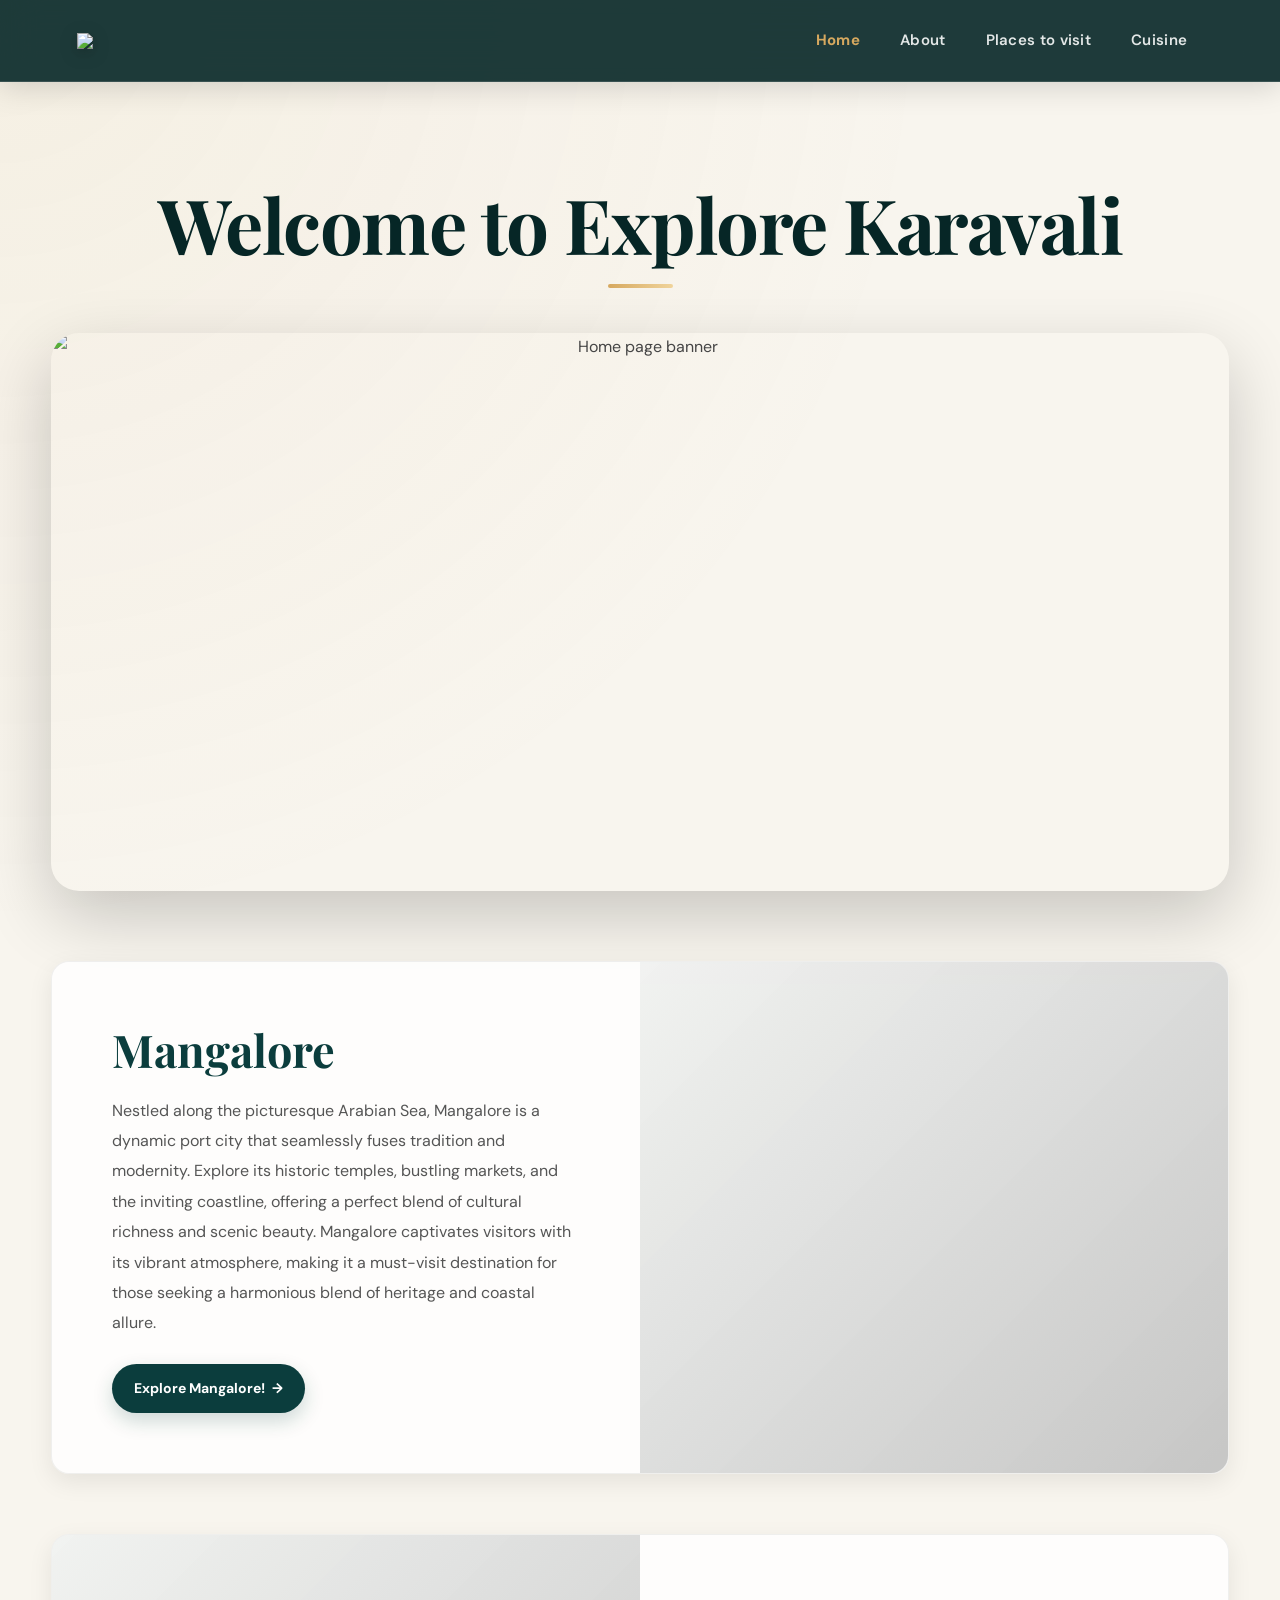
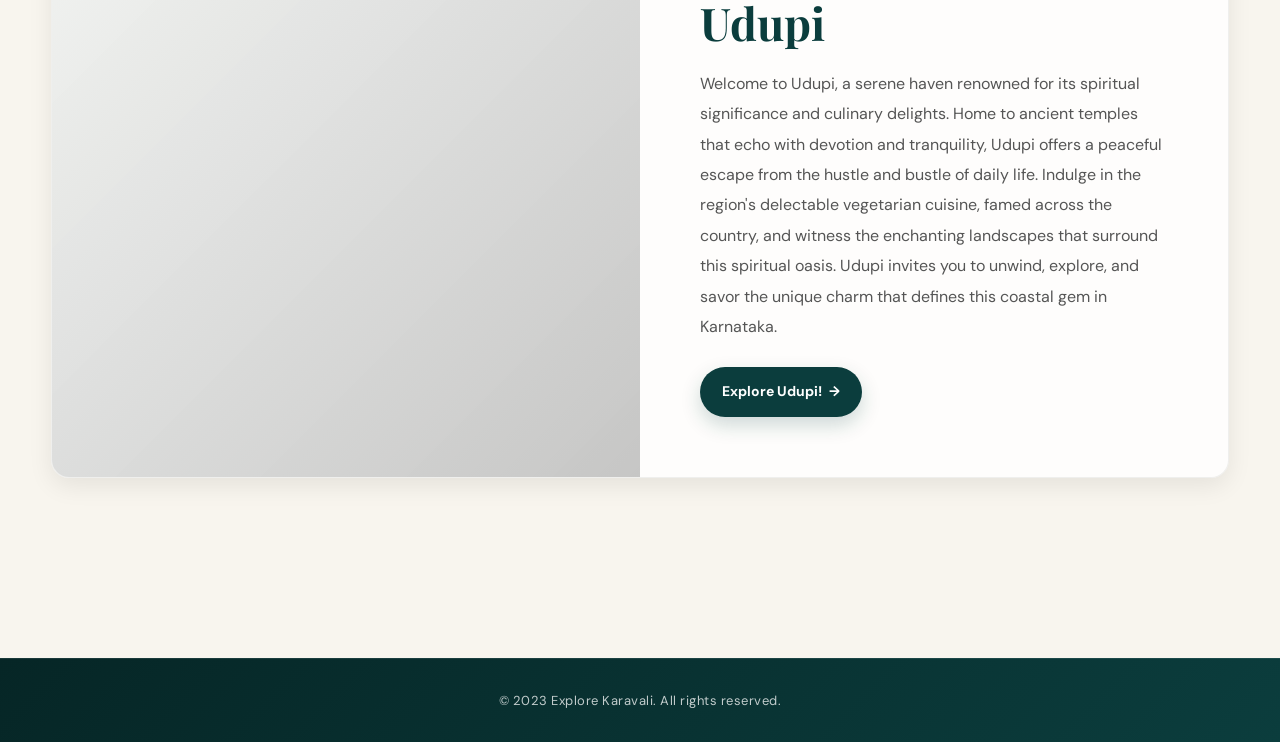
==== index.html @ 7a5e4316 "Include script.js in index.html Added script.js to the HTML file for additional functionality." ====
<!DOCTYPE html>
<html lang="en">
<head>
    <meta charset="UTF-8">
    <meta name="viewport" content="width=device-width, initial-scale=1.0">
    <link rel="stylesheet" href="styles.css">
    <link rel="stylesheet" href="https://fonts.googleapis.com/css?family=Teko">
    
    <link rel="stylesheet" href="https://fonts.googleapis.com/css?family=Lobster">
    <title>Explore Karavali</title>
</head>
<body>
    <header>
        <div class="logo">
            <a href="index.html">
                <img src="assets/logo.png">
            </a>
        </div>
        <nav>
            <ul>
                <li><a href="index.html">Home</a></li>
                <li><a href="about.html">About</a></li>
                <li class="dropdown">
                    <a href="#">Places to visit</a>
                    <div class="dropdown-content">
                        <a href="mangalore.html">Mangalore</a>
                        <a href="udupi.html">Udupi</a>
                        
                    </div>
                    </li>  
                    <li class="dropdown">
                        <a href="#">Cuisine</a>
                        <div class="dropdown-content">
                            <a href="mngfood.html">Mangalore</a>
                            <a href="udpfood.html">Udupi</a>
                            
                        </div>
                    </li>
            </ul>
        </nav>
    </header>

    <section id="home">
        <h1>Welcome to Explore Karavali</h1>
        <img src="assets/home.jpg" alt="Home page banner">
    

 
        <section class="left-image">
            <div class="content">
                <h2>Mangalore</h2>
                <p>Nestled along the picturesque Arabian Sea, Mangalore is a dynamic port city that seamlessly fuses tradition and modernity. Explore its historic temples, bustling markets, and the inviting coastline, offering a perfect blend of cultural richness and scenic beauty. Mangalore captivates visitors with its vibrant atmosphere, making it a must-visit destination for those seeking a harmonious blend of heritage and coastal allure.</p>
                <a href="mangalore.html">Explore Mangalore!</a>
            </div>
            <div class="image" style="background-image: url('assets/mng.jpg');"></div>
        </section>
    
        <section class="right-image">
            <div class="image" style="background-image: url('assets/udupi.jpg');"></div>
            <div class="content">
                <h2>Udupi</h2>
                <p>Welcome to Udupi, a serene haven renowned for its spiritual significance and culinary delights. Home to ancient temples that echo with devotion and tranquility, Udupi offers a peaceful escape from the hustle and bustle of daily life. Indulge in the region's delectable vegetarian cuisine, famed across the country, and witness the enchanting landscapes that surround this spiritual oasis. Udupi invites you to unwind, explore, and savor the unique charm that defines this coastal gem in Karnataka.</p>
                <a href="udupi.html">Explore Udupi!</a>
            </div>
        </section>

    </section>
    
    <footer>
        <p>&copy; 2023 Explore Karavali. All rights reserved.</p>
    </footer>
    <script src="script.js"></script>
</body>
</html>
---- styles.css ----
/* =========================================================
   EXPLORE KARAVALI — PREMIUM TRAVEL WEBSITE
   ========================================================= */

@import url('https://fonts.googleapis.com/css2?family=DM+Sans:wght@400;500;600;700&family=Lobster&family=Playfair+Display:wght@500;600;700&family=Teko:wght@400;500;600&display=swap');

/* =========================
   ROOT VARIABLES
   ========================= */

:root {
    --primary: #0b3d3d;
    --primary-dark: #062626;
    --accent: #d6a85f;
    --accent-light: #f0d49b;
    --cream: #f8f5ee;
    --white: #ffffff;
    --dark: #111111;
    --text: #454545;
    --muted: #777777;

    --shadow-sm: 0 8px 25px rgba(0, 0, 0, 0.08);
    --shadow-md: 0 15px 40px rgba(0, 0, 0, 0.14);
    --shadow-lg: 0 25px 70px rgba(0, 0, 0, 0.20);

    --radius: 18px;
    --transition: 0.4s cubic-bezier(0.2, 0.8, 0.2, 1);
}


/* =========================
   RESET
   ========================= */

* {
    margin: 0;
    padding: 0;
    box-sizing: border-box;
}

html {
    scroll-behavior: smooth;
}

body {
    font-family: 'DM Sans', sans-serif;
    background:
        radial-gradient(circle at top left, rgba(214,168,95,0.08), transparent 35%),
        var(--cream);
    color: var(--text);
    line-height: 1.8;
    overflow-x: hidden;
}


/* =========================
   PAGE LOADING EFFECT
   ========================= */

body::before {
    content: "";
    position: fixed;
    inset: 0;
    background: var(--primary-dark);
    z-index: 9999;
    pointer-events: none;
    animation: pageLoad 1.2s ease forwards;
}

@keyframes pageLoad {
    0% {
        opacity: 1;
    }

    70% {
        opacity: 1;
    }

    100% {
        opacity: 0;
        visibility: hidden;
    }
}


/* =========================
   HEADER
   ========================= */

header {
    position: sticky;
    top: 0;
    z-index: 1000;

    height: 82px;
    padding: 0 6%;

    display: flex;
    align-items: center;
    justify-content: space-between;

    background: rgba(6, 38, 38, 0.90);
    backdrop-filter: blur(18px);
    -webkit-backdrop-filter: blur(18px);

    border-bottom: 1px solid rgba(255,255,255,0.12);

    box-shadow: 0 5px 30px rgba(0,0,0,0.15);

    animation: navDown 0.8s ease;
}

@keyframes navDown {
    from {
        transform: translateY(-100%);
        opacity: 0;
    }

    to {
        transform: translateY(0);
        opacity: 1;
    }
}


/* =========================
   LOGO
   ========================= */

.logo {
    display: flex;
    align-items: center;
}

.logo img {
    display: block;
    width: 90px;
    height: auto;

    margin: 0;

    transition: var(--transition);
    filter: drop-shadow(0 4px 8px rgba(0,0,0,0.25));
}

.logo img:hover {
    transform: scale(1.08) rotate(-2deg);
}


/* =========================
   NAVIGATION
   ========================= */

nav ul {
    list-style: none;
    display: flex;
    align-items: center;
    gap: 8px;
}

nav ul li {
    position: relative;
    margin: 0;
}

nav ul li a {
    position: relative;

    display: inline-block;

    padding: 10px 16px;

    color: rgba(255,255,255,0.88);
    text-decoration: none;

    font-family: 'DM Sans', sans-serif;
    font-size: 15px;
    font-weight: 600;
    letter-spacing: 0.3px;

    transition: var(--transition);
}

nav ul li a::after {
    content: "";

    position: absolute;
    left: 16px;
    right: 16px;
    bottom: 4px;

    height: 2px;

    background: var(--accent);

    transform: scaleX(0);
    transform-origin: center;

    transition: var(--transition);
}

nav ul li a:hover {
    color: var(--white);
}

nav ul li a:hover::after {
    transform: scaleX(1);
}


/* =========================
   DROPDOWN
   ========================= */

.dropdown-content {
    position: absolute;
    top: calc(100% + 12px);
    left: 0;

    min-width: 190px;

    padding: 10px;

    background: rgba(6, 38, 38, 0.97);
    backdrop-filter: blur(20px);

    border: 1px solid rgba(255,255,255,0.12);
    border-radius: 14px;

    box-shadow: var(--shadow-lg);

    opacity: 0;
    visibility: hidden;

    transform: translateY(12px) scale(0.96);

    transition: var(--transition);
}

.dropdown-content a {
    display: block;
    width: 100%;

    padding: 10px 14px;

    border-radius: 9px;

    font-size: 14px;
}

.dropdown-content a::after {
    display: none;
}

.dropdown-content a:hover {
    background: rgba(214,168,95,0.15);
    color: var(--accent-light);
    transform: translateX(4px);
}

.dropdown:hover .dropdown-content {
    opacity: 1;
    visibility: visible;
    transform: translateY(0) scale(1);
}


/* =========================
   MAIN SECTION
   ========================= */

#home {
    width: min(1400px, 92%);
    margin: auto;

    padding: 70px 0 120px;

    text-align: center;
}


/* =========================
   MAIN HEADINGS
   ========================= */

h1 {
    position: relative;

    margin: 30px auto 45px;

    font-family: 'Playfair Display', serif;
    font-size: clamp(42px, 6vw, 76px);
    font-weight: 700;

    line-height: 1.1;

    color: var(--primary-dark);

    letter-spacing: -1.5px;
}

h1::after {
    content: "";

    display: block;

    width: 65px;
    height: 4px;

    margin: 18px auto 0;

    border-radius: 10px;

    background: linear-gradient(
        90deg,
        var(--accent),
        var(--accent-light)
    );
}


/* =========================
   HERO IMAGE
   ========================= */

#home > img {
    width: 100%;
    max-width: 1250px;
    height: min(62vh, 600px);

    object-fit: cover;

    border-radius: 28px;

    margin: 0 auto 70px;

    display: block;

    box-shadow: var(--shadow-lg);

    transition: transform 1s ease, box-shadow 0.6s ease;

    animation: heroReveal 1.2s ease both;
}

#home > img:hover {
    transform: scale(1.015);
    box-shadow: 0 30px 80px rgba(0,0,0,0.25);
}

@keyframes heroReveal {
    from {
        opacity: 0;
        transform: scale(0.96);
    }

    to {
        opacity: 1;
        transform: scale(1);
    }
}


/* =========================
   SECTION HEADINGS
   ========================= */

#home > h1:not(:first-child) {
    margin-top: 100px;
    font-size: clamp(38px, 5vw, 60px);
}


/* =========================
   DESTINATION / FOOD SECTIONS
   ========================= */

.left-image,
.right-image {
    width: 100%;

    min-height: 430px;

    margin: 60px 0;

    padding: 0;

    display: flex;
    align-items: stretch;

    background: rgba(255,255,255,0.82);

    border: 1px solid rgba(0,0,0,0.06);

    border-radius: var(--radius);

    overflow: hidden;

    box-shadow: var(--shadow-sm);

    transition: var(--transition);
}

.left-image:hover,
.right-image:hover {
    transform: translateY(-8px);
    box-shadow: var(--shadow-md);
}


/* =========================
   IMAGE
   ========================= */

.image {
    position: relative;

    width: 50%;
    min-height: 430px;

    background-size: cover;
    background-position: center;

    overflow: hidden;

    transition: var(--transition);
}

.image::after {
    content: "";

    position: absolute;
    inset: 0;

    background:
        linear-gradient(
            135deg,
            rgba(6,38,38,0.05),
            rgba(0,0,0,0.22)
        );

    transition: var(--transition);
}

.left-image:hover .image,
.right-image:hover .image {
    transform: scale(1.02);
}

.left-image:hover .image::after,
.right-image:hover .image::after {
    background:
        linear-gradient(
            135deg,
            rgba(6,38,38,0.12),
            rgba(0,0,0,0.05)
        );
}


/* =========================
   CONTENT
   ========================= */

.content {
    width: 50%;
    max-width: none;

    padding: 60px;

    display: flex;
    flex-direction: column;
    justify-content: center;

    text-align: left;
}

.content h2 {
    margin-bottom: 20px;

    color: var(--primary);

    font-family: 'Playfair Display', serif;

    font-size: clamp(30px, 4vw, 45px);

    line-height: 1.2;
}

.content p {
    margin-bottom: 25px;

    color: #555;

    font-family: 'DM Sans', sans-serif;

    font-size: 16px;
    line-height: 1.9;
}


/* =========================
   CONTENT LINKS
   ========================= */

.content a {
    align-self: flex-start;

    display: inline-flex;
    align-items: center;

    padding: 12px 22px;

    color: var(--white);

    background: var(--primary);

    border-radius: 50px;

    text-decoration: none;

    font-family: 'DM Sans', sans-serif;
    font-size: 14px;
    font-weight: 700;

    transition: var(--transition);

    box-shadow: 0 8px 20px rgba(11,61,61,0.20);
}

.content a::after {
    content: " →";

    margin-left: 7px;

    transition: var(--transition);
}

.content a:hover {
    background: var(--accent);
    color: var(--dark);

    transform: translateY(-3px);

    box-shadow: 0 12px 25px rgba(214,168,95,0.3);
}

.content a:hover::after {
    transform: translateX(4px);
}


/* =========================
   ABOUT PAGE TEXT
   ========================= */

#home > p,
#home > h2 {
    max-width: 950px;
    margin-left: auto;
    margin-right: auto;
}

#home > h2 {
    margin-top: 55px;
    margin-bottom: 15px;

    font-family: 'Playfair Display', serif;

    color: var(--primary);

    font-size: clamp(28px, 4vw, 42px);
}

#home > p {
    margin-bottom: 30px;

    font-family: 'DM Sans', sans-serif;

    color: #555;

    font-size: 17px;
    line-height: 2;
}


/* =========================
   ABOUT LOGO
   ========================= */

#home img[style*="height: 200px"] {
    width: 180px !important;
    height: 180px !important;

    object-fit: contain !important;

    margin: 30px auto;

    border-radius: 50%;

    padding: 18px;

    background: white;

    box-shadow: var(--shadow-md);

    transition: var(--transition);
}

#home img[style*="height: 200px"]:hover {
    transform: rotate(3deg) scale(1.05);
}


/* =========================
   BOOK NOW BUTTON
   ========================= */

button {
    position: relative;

    margin-top: 50px;

    width: 210px;
    height: 58px;

    border: none;
    border-radius: 50px;

    background:
        linear-gradient(
            135deg,
            var(--accent),
            #c48f3d
        );

    color: #111;

    font-family: 'DM Sans', sans-serif;

    font-size: 15px;
    font-weight: 800;

    letter-spacing: 0.5px;

    cursor: pointer;

    overflow: hidden;

    box-shadow: 0 12px 30px rgba(214,168,95,0.3);

    transition: var(--transition);
}

button::before {
    content: "";

    position: absolute;

    top: 0;
    left: -120%;

    width: 100%;
    height: 100%;

    background: linear-gradient(
        90deg,
        transparent,
        rgba(255,255,255,0.45),
        transparent
    );

    transition: 0.7s;
}

button:hover {
    transform: translateY(-5px) scale(1.03);

    box-shadow: 0 18px 40px rgba(214,168,95,0.4);
}

button:hover::before {
    left: 120%;
}

button:active {
    transform: translateY(-1px) scale(0.98);
}


/* =========================
   FOOTER
   ========================= */

footer {
    position: relative;

    width: 100%;

    padding: 30px 20px;

    background:
        linear-gradient(
            135deg,
            var(--primary-dark),
            #0b3d3d
        );

    color: rgba(255,255,255,0.75);

    text-align: center;

    border-top: 1px solid rgba(255,255,255,0.08);
}

footer p {
    margin: 0;

    font-family: 'DM Sans', sans-serif;

    font-size: 13px;

    letter-spacing: 0.5px;
}


/* =========================
   SCROLL REVEAL
   ========================= */

.reveal {
    opacity: 0;

    transform: translateY(60px);

    transition:
        opacity 0.9s ease,
        transform 0.9s cubic-bezier(0.2,0.8,0.2,1);
}

.reveal.active {
    opacity: 1;

    transform: translateY(0);
}


/* =========================
   STAGGER ANIMATION
   ========================= */

.left-image:nth-of-type(2) {
    transition-delay: 0.05s;
}

.right-image:nth-of-type(3) {
    transition-delay: 0.1s;
}


/* =========================
   SELECTION
   ========================= */

::selection {
    background: var(--accent);
    color: var(--dark);
}


/* =========================
   SCROLLBAR
   ========================= */

::-webkit-scrollbar {
    width: 9px;
}

::-webkit-scrollbar-track {
    background: #e9e5dc;
}

::-webkit-scrollbar-thumb {
    background: var(--primary);
    border-radius: 10px;
}

::-webkit-scrollbar-thumb:hover {
    background: var(--accent);
}


/* =========================
   RESPONSIVE TABLET
   ========================= */

@media (max-width: 900px) {

    header {
        padding: 0 4%;
    }

    nav ul {
        gap: 0;
    }

    nav ul li a {
        padding: 9px 10px;
        font-size: 13px;
    }

    .left-image,
    .right-image {
        min-height: auto;
    }

    .image {
        min-height: 350px;
    }

    .content {
        padding: 40px;
    }

    .content p {
        font-size: 15px;
    }
}


/* =========================
   MOBILE
   ========================= */

@media (max-width: 700px) {

    header {
        height: auto;
        min-height: 75px;

        padding: 12px 20px;

        flex-direction: column;

        gap: 10px;
    }

    .logo img {
        width: 75px;
    }

    nav {
        width: 100%;
        overflow-x: auto;
    }

    nav ul {
        width: max-content;

        justify-content: center;

        margin: auto;
    }

    nav ul li a {
        padding: 7px 9px;
        font-size: 12px;
    }

    .dropdown-content {
        left: 50%;
        transform: translateX(-50%) translateY(10px) scale(0.96);
    }

    .dropdown:hover .dropdown-content {
        transform: translateX(-50%) translateY(0) scale(1);
    }

    #home {
        width: 94%;

        padding-top: 40px;
        padding-bottom: 70px;
    }

    h1 {
        margin-bottom: 30px;

        font-size: 42px;
    }

    #home > img {
        height: 330px;

        margin-bottom: 45px;

        border-radius: 18px;
    }

    .left-image,
    .right-image {
        display: flex;

        flex-direction: column;

        margin: 40px 0;

        border-radius: 16px;
    }

    .right-image .image,
    .left-image .image {
        order: 0;

        width: 100%;

        min-height: 280px;

        margin: 0;
    }

    .right-image .content,
    .left-image .content {
        order: 1;

        width: 100%;

        padding: 30px 24px;
    }

    .content h2 {
        font-size: 31px;
    }

    .content p {
        font-size: 15px;
        line-height: 1.8;
    }

    #home > h2 {
        font-size: 30px;
    }

    #home > p {
        font-size: 15px;
        line-height: 1.8;
    }

    button {
        width: 190px;
        height: 54px;
    }

    footer {
        padding: 24px 15px;
    }
}


/* =========================
   REDUCED MOTION
   ========================= */

@media (prefers-reduced-motion: reduce) {

    *,
    *::before,
    *::after {
        animation-duration: 0.01ms !important;
        animation-iteration-count: 1 !important;
        transition-duration: 0.01ms !important;
        scroll-behavior: auto !important;
    }
}
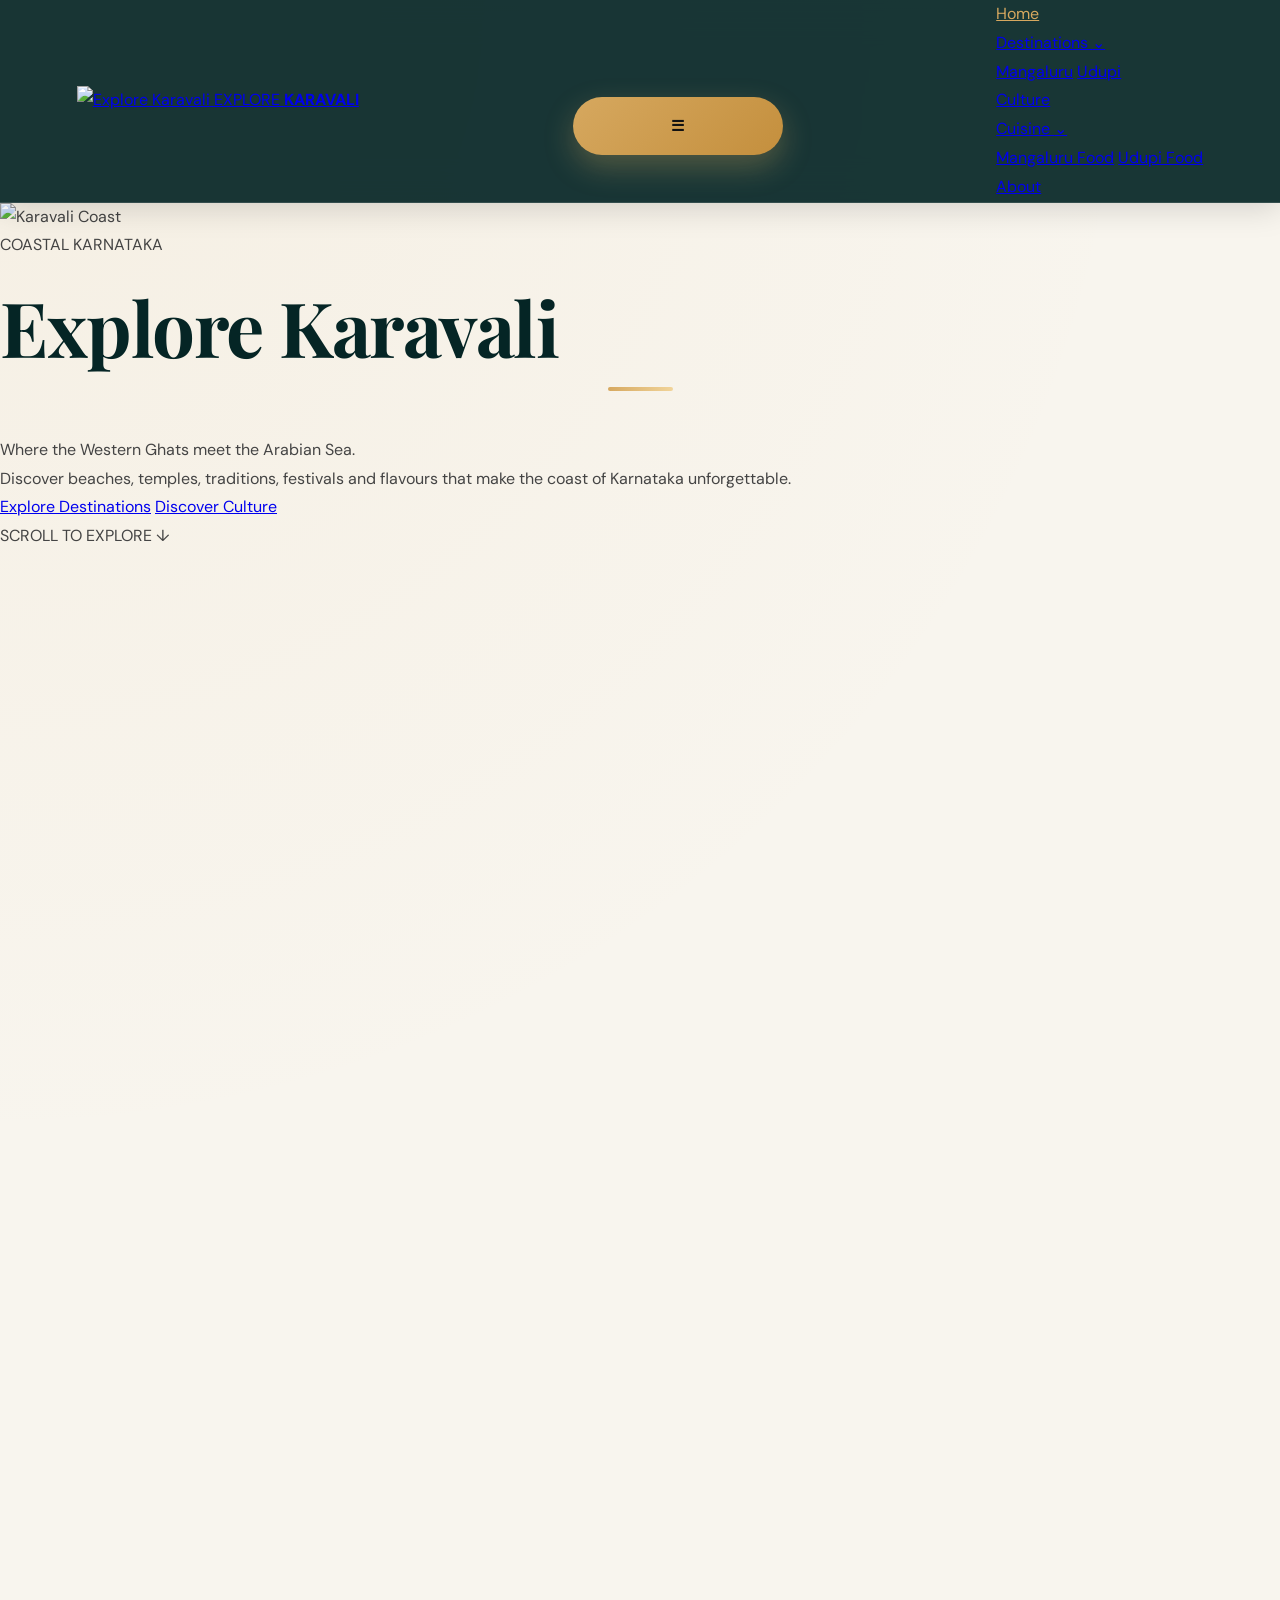
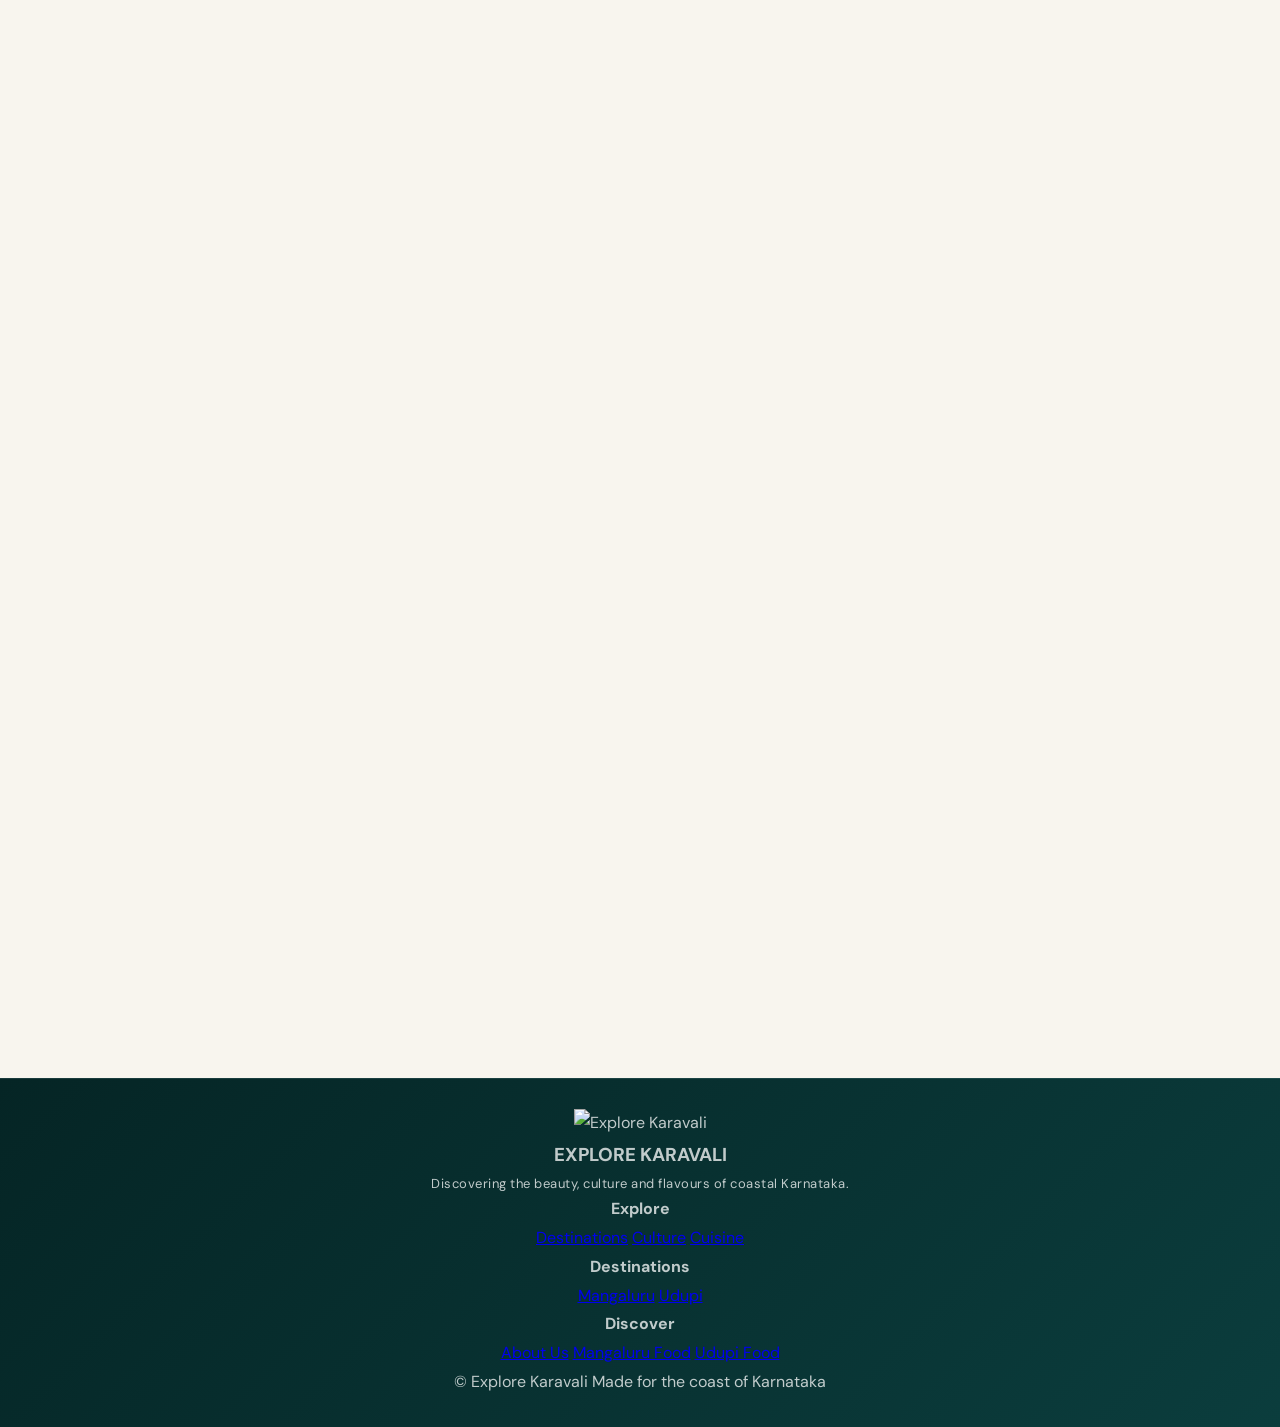
==== commit a980a08c: "Update index.html" ====
--- a/index.html
+++ b/index.html
@@ -3,72 +3,328 @@
 <head>
     <meta charset="UTF-8">
     <meta name="viewport" content="width=device-width, initial-scale=1.0">
+    <meta name="description" content="Explore Karavali - Discover the beaches, culture, traditions, temples and cuisine of coastal Karnataka.">
+    <title>Explore Karavali | Coastal Karnataka</title>
     <link rel="stylesheet" href="styles.css">
-    <link rel="stylesheet" href="https://fonts.googleapis.com/css?family=Teko">
-    
-    <link rel="stylesheet" href="https://fonts.googleapis.com/css?family=Lobster">
-    <title>Explore Karavali</title>
 </head>
 <body>
-    <header>
-        <div class="logo">
-            <a href="index.html">
-                <img src="assets/logo.png">
-            </a>
-        </div>
-        <nav>
-            <ul>
-                <li><a href="index.html">Home</a></li>
-                <li><a href="about.html">About</a></li>
-                <li class="dropdown">
-                    <a href="#">Places to visit</a>
-                    <div class="dropdown-content">
-                        <a href="mangalore.html">Mangalore</a>
-                        <a href="udupi.html">Udupi</a>
-                        
-                    </div>
-                    </li>  
-                    <li class="dropdown">
-                        <a href="#">Cuisine</a>
-                        <div class="dropdown-content">
-                            <a href="mngfood.html">Mangalore</a>
-                            <a href="udpfood.html">Udupi</a>
-                            
-                        </div>
-                    </li>
-            </ul>
-        </nav>
-    </header>
-
-    <section id="home">
-        <h1>Welcome to Explore Karavali</h1>
-        <img src="assets/home.jpg" alt="Home page banner">
-    
-
- 
-        <section class="left-image">
-            <div class="content">
-                <h2>Mangalore</h2>
-                <p>Nestled along the picturesque Arabian Sea, Mangalore is a dynamic port city that seamlessly fuses tradition and modernity. Explore its historic temples, bustling markets, and the inviting coastline, offering a perfect blend of cultural richness and scenic beauty. Mangalore captivates visitors with its vibrant atmosphere, making it a must-visit destination for those seeking a harmonious blend of heritage and coastal allure.</p>
-                <a href="mangalore.html">Explore Mangalore!</a>
-            </div>
-            <div class="image" style="background-image: url('assets/mng.jpg');"></div>
-        </section>
-    
-        <section class="right-image">
-            <div class="image" style="background-image: url('assets/udupi.jpg');"></div>
-            <div class="content">
-                <h2>Udupi</h2>
-                <p>Welcome to Udupi, a serene haven renowned for its spiritual significance and culinary delights. Home to ancient temples that echo with devotion and tranquility, Udupi offers a peaceful escape from the hustle and bustle of daily life. Indulge in the region's delectable vegetarian cuisine, famed across the country, and witness the enchanting landscapes that surround this spiritual oasis. Udupi invites you to unwind, explore, and savor the unique charm that defines this coastal gem in Karnataka.</p>
-                <a href="udupi.html">Explore Udupi!</a>
-            </div>
-        </section>
-
-    </section>
-    
-    <footer>
-        <p>&copy; 2023 Explore Karavali. All rights reserved.</p>
-    </footer>
-    <script src="script.js"></script>
+
+<header class="navbar">
+    <a href="index.html" class="brand">
+        <img src="assets/logo.png" alt="Explore Karavali">
+        <span>EXPLORE <b>KARAVALI</b></span>
+    </a>
+
+    <button class="menu-toggle" aria-label="Open menu">☰</button>
+
+    <nav class="nav-menu">
+        <a href="index.html" class="active">Home</a>
+
+        <div class="nav-dropdown">
+            <a href="destinations.html">Destinations <span>⌄</span></a>
+            <div class="nav-dropdown-menu">
+                <a href="mangalore.html">Mangaluru</a>
+                <a href="udupi.html">Udupi</a>
+            </div>
+        </div>
+
+        <a href="culture.html">Culture</a>
+
+        <div class="nav-dropdown">
+            <a href="cuisine.html">Cuisine <span>⌄</span></a>
+            <div class="nav-dropdown-menu">
+                <a href="mngfood.html">Mangaluru Food</a>
+                <a href="udpfood.html">Udupi Food</a>
+            </div>
+        </div>
+
+        <a href="about.html">About</a>
+    </nav>
+</header>
+
+<div class="scroll-progress"></div>
+
+<main>
+
+<section class="hero">
+    <img src="assets/home.jpg" alt="Karavali Coast">
+
+    <div class="hero-overlay"></div>
+
+    <div class="hero-content">
+        <p class="eyebrow">COASTAL KARNATAKA</p>
+        <h1>Explore <span>Karavali</span></h1>
+        <p class="hero-subtitle">
+            Where the Western Ghats meet the Arabian Sea.
+        </p>
+        <p class="hero-description">
+            Discover beaches, temples, traditions, festivals and flavours
+            that make the coast of Karnataka unforgettable.
+        </p>
+
+        <div class="hero-buttons">
+            <a href="destinations.html" class="btn btn-primary">Explore Destinations</a>
+            <a href="culture.html" class="btn btn-outline">Discover Culture</a>
+        </div>
+    </div>
+
+    <div class="hero-scroll">
+        <span>SCROLL TO EXPLORE</span>
+        <i>↓</i>
+    </div>
+</section>
+
+<section class="intro section reveal">
+    <div class="section-label">THE KARAVALI EXPERIENCE</div>
+
+    <h2>More Than A Destination</h2>
+
+    <p class="section-intro">
+        Karavali is Karnataka's western coastal belt, shaped by the Arabian Sea,
+        coconut groves, rivers, temples, paddy fields and centuries of cultural
+        traditions. Mangaluru and Udupi form two of its most fascinating centres.
+    </p>
+
+    <div class="feature-grid">
+
+        <div class="feature-card">
+            <div class="feature-icon">🌊</div>
+            <h3>The Coast</h3>
+            <p>
+                Golden beaches, islands, fishing communities and sunsets along
+                the Arabian Sea.
+            </p>
+        </div>
+
+        <div class="feature-card">
+            <div class="feature-icon">🛕</div>
+            <h3>Faith</h3>
+            <p>
+                Ancient temples, sacred traditions and spiritual centres that
+                continue to shape coastal life.
+            </p>
+        </div>
+
+        <div class="feature-card">
+            <div class="feature-icon">🎭</div>
+            <h3>Culture</h3>
+            <p>
+                Yakshagana, Kambala, Bhoota Kola, Huli Vesha and other living
+                traditions of the coast.
+            </p>
+        </div>
+
+        <div class="feature-card">
+            <div class="feature-icon">🍛</div>
+            <h3>Flavours</h3>
+            <p>
+                Rice, coconut, spices, seafood and vegetarian traditions come
+                together in Karavali cuisine.
+            </p>
+        </div>
+
+    </div>
+</section>
+
+<section class="destination-preview section reveal">
+
+    <div class="section-label">DISCOVER THE COAST</div>
+
+    <h2>Mangaluru & Udupi</h2>
+
+    <div class="destination-grid">
+
+        <a href="mangalore.html" class="destination-card">
+            <img src="assets/mng.jpg" alt="Mangaluru">
+            <div class="destination-overlay">
+                <span>01</span>
+                <h3>Mangaluru</h3>
+                <p>Heritage · Beaches · Food · Tulu Culture</p>
+                <strong>Discover →</strong>
+            </div>
+        </a>
+
+        <a href="udupi.html" class="destination-card">
+            <img src="assets/udupi.jpg" alt="Udupi">
+            <div class="destination-overlay">
+                <span>02</span>
+                <h3>Udupi</h3>
+                <p>Temples · Islands · Cuisine · Traditions</p>
+                <strong>Discover →</strong>
+            </div>
+        </a>
+
+    </div>
+</section>
+
+<section class="split-feature reveal">
+
+    <div class="split-image">
+        <img src="assets/kambala.jpg" alt="Karavali Culture" onerror="this.style.display='none'">
+    </div>
+
+    <div class="split-content">
+        <div class="section-label">LIVING TRADITIONS</div>
+        <h2>Stories That Are Still Alive</h2>
+
+        <p>
+            The coast is not only about beautiful places. Its identity lives
+            through performances, rituals, festivals and community traditions
+            passed from generation to generation.
+        </p>
+
+        <div class="mini-list">
+            <span>Yakshagana</span>
+            <span>Kambala</span>
+            <span>Bhoota Kola</span>
+            <span>Huli Vesha</span>
+            <span>Naga Aradhane</span>
+            <span>Paryaya</span>
+        </div>
+
+        <a href="culture.html" class="text-link">Explore Coastal Culture →</a>
+    </div>
+
+</section>
+
+<section class="food-showcase section reveal">
+
+    <div class="section-label">TASTE KARAVALI</div>
+
+    <h2>Every Dish Tells A Story</h2>
+
+    <p class="section-intro">
+        From delicate neer dosa to spicy kori gassi and traditional Udupi meals,
+        coastal cuisine reflects the land, people and traditions of Karavali.
+    </p>
+
+    <div class="food-grid">
+
+        <a href="mngfood.html" class="food-card">
+            <img src="assets/koriroti.jpg" alt="Kori Rotti">
+            <div>
+                <span>MANGALURU</span>
+                <h3>Kori Rotti</h3>
+                <p>Chicken curry with crisp rice wafers.</p>
+            </div>
+        </a>
+
+        <a href="mngfood.html" class="food-card">
+            <img src="assets/sukka.jpg" alt="Neer Dosa and Chicken Sukka">
+            <div>
+                <span>MANGALURU</span>
+                <h3>Neer Dosa & Sukka</h3>
+                <p>A classic coastal combination.</p>
+            </div>
+        </a>
+
+        <a href="udpfood.html" class="food-card">
+            <img src="assets/dosa.jpg" alt="Udupi Masala Dosa">
+            <div>
+                <span>UDUPI</span>
+                <h3>Masala Dosa</h3>
+                <p>A beloved South Indian classic.</p>
+            </div>
+        </a>
+
+        <a href="mngfood.html" class="food-card">
+            <img src="assets/buns.jpg" alt="Mangalore Buns">
+            <div>
+                <span>MANGALURU</span>
+                <h3>Mangalore Buns</h3>
+                <p>Soft, sweet and lightly spiced.</p>
+            </div>
+        </a>
+
+    </div>
+
+    <a href="cuisine.html" class="btn btn-dark">Explore Karavali Cuisine</a>
+
+</section>
+
+<section class="culture-strip reveal">
+
+    <div>
+        <span>01</span>
+        <h3>Yakshagana</h3>
+        <p>Dance, theatre, music and mythology.</p>
+    </div>
+
+    <div>
+        <span>02</span>
+        <h3>Kambala</h3>
+        <p>The thunder of the paddy fields.</p>
+    </div>
+
+    <div>
+        <span>03</span>
+        <h3>Bhoota Kola</h3>
+        <p>Ritual, memory and community.</p>
+    </div>
+
+    <div>
+        <span>04</span>
+        <h3>Huli Vesha</h3>
+        <p>The vibrant tiger dance of the coast.</p>
+    </div>
+
+</section>
+
+<section class="cta reveal">
+    <div class="cta-overlay"></div>
+
+    <div class="cta-content">
+        <p class="eyebrow">YOUR KARAVALI JOURNEY</p>
+        <h2>The Coast Is Waiting.</h2>
+        <p>
+            Beaches. Temples. Food. Culture. Memories.
+        </p>
+        <a href="destinations.html" class="btn btn-primary">Start Exploring</a>
+    </div>
+</section>
+
+</main>
+
+<footer>
+    <div class="footer-main">
+
+        <div class="footer-brand">
+            <img src="assets/logo.png" alt="Explore Karavali">
+            <h3>EXPLORE KARAVALI</h3>
+            <p>
+                Discovering the beauty, culture and flavours of coastal Karnataka.
+            </p>
+        </div>
+
+        <div>
+            <h4>Explore</h4>
+            <a href="destinations.html">Destinations</a>
+            <a href="culture.html">Culture</a>
+            <a href="cuisine.html">Cuisine</a>
+        </div>
+
+        <div>
+            <h4>Destinations</h4>
+            <a href="mangalore.html">Mangaluru</a>
+            <a href="udupi.html">Udupi</a>
+        </div>
+
+        <div>
+            <h4>Discover</h4>
+            <a href="about.html">About Us</a>
+            <a href="mngfood.html">Mangaluru Food</a>
+            <a href="udpfood.html">Udupi Food</a>
+        </div>
+
+    </div>
+
+    <div class="footer-bottom">
+        <span>© <span class="year"></span> Explore Karavali</span>
+        <span>Made for the coast of Karnataka</span>
+    </div>
+</footer>
+
+<script src="script.js"></script>
+
 </body>
 </html>
--- a/styles.css
+++ b/styles.css
@@ -1,36 +1,21 @@
-/* =========================================================
-   EXPLORE KARAVALI — PREMIUM TRAVEL WEBSITE
-   ========================================================= */
-
-@import url('https://fonts.googleapis.com/css2?family=DM+Sans:wght@400;500;600;700&family=Lobster&family=Playfair+Display:wght@500;600;700&family=Teko:wght@400;500;600&display=swap');
-
-/* =========================
-   ROOT VARIABLES
-   ========================= */
+@import url('https://fonts.googleapis.com/css2?family=DM+Sans:wght@400;500;600;700&family=Lobster&family=Playfair+Display:wght@500;600;700&display=swap');
 
 :root {
     --primary: #0b3d3d;
-    --primary-dark: #062626;
+    --primary-dark: #052525;
+    --primary-light: #145c5c;
     --accent: #d6a85f;
-    --accent-light: #f0d49b;
+    --accent-light: #f1d49a;
     --cream: #f8f5ee;
     --white: #ffffff;
-    --dark: #111111;
-    --text: #454545;
-    --muted: #777777;
-
-    --shadow-sm: 0 8px 25px rgba(0, 0, 0, 0.08);
-    --shadow-md: 0 15px 40px rgba(0, 0, 0, 0.14);
-    --shadow-lg: 0 25px 70px rgba(0, 0, 0, 0.20);
-
-    --radius: 18px;
-    --transition: 0.4s cubic-bezier(0.2, 0.8, 0.2, 1);
-}
-
-
-/* =========================
-   RESET
-   ========================= */
+    --text: #444;
+    --dark: #111;
+    --shadow-sm: 0 8px 25px rgba(0,0,0,0.08);
+    --shadow-md: 0 15px 40px rgba(0,0,0,0.13);
+    --shadow-lg: 0 25px 70px rgba(0,0,0,0.20);
+    --radius: 20px;
+    --transition: 0.4s cubic-bezier(0.2,0.8,0.2,1);
+}
 
 * {
     margin: 0;
@@ -52,11 +37,6 @@
     overflow-x: hidden;
 }
 
-
-/* =========================
-   PAGE LOADING EFFECT
-   ========================= */
-
 body::before {
     content: "";
     position: fixed;
@@ -64,10 +44,10 @@
     background: var(--primary-dark);
     z-index: 9999;
     pointer-events: none;
-    animation: pageLoad 1.2s ease forwards;
-}
-
-@keyframes pageLoad {
+    animation: pageLoader 1.1s ease forwards;
+}
+
+@keyframes pageLoader {
     0% {
         opacity: 1;
     }
@@ -81,32 +61,21 @@
         visibility: hidden;
     }
 }
-
-
-/* =========================
-   HEADER
-   ========================= */
 
 header {
     position: sticky;
     top: 0;
     z-index: 1000;
-
-    height: 82px;
+    min-height: 82px;
     padding: 0 6%;
-
     display: flex;
     align-items: center;
     justify-content: space-between;
-
-    background: rgba(6, 38, 38, 0.90);
+    background: rgba(5,37,37,0.92);
     backdrop-filter: blur(18px);
     -webkit-backdrop-filter: blur(18px);
-
     border-bottom: 1px solid rgba(255,255,255,0.12);
-
     box-shadow: 0 5px 30px rgba(0,0,0,0.15);
-
     animation: navDown 0.8s ease;
 }
 
@@ -122,11 +91,6 @@
     }
 }
 
-
-/* =========================
-   LOGO
-   ========================= */
-
 .logo {
     display: flex;
     align-items: center;
@@ -134,29 +98,22 @@
 
 .logo img {
     display: block;
-    width: 90px;
+    width: 88px;
     height: auto;
-
     margin: 0;
-
-    transition: var(--transition);
-    filter: drop-shadow(0 4px 8px rgba(0,0,0,0.25));
+    transition: var(--transition);
+    filter: drop-shadow(0 4px 8px rgba(0,0,0,0.3));
 }
 
 .logo img:hover {
     transform: scale(1.08) rotate(-2deg);
 }
-
-
-/* =========================
-   NAVIGATION
-   ========================= */
 
 nav ul {
     list-style: none;
     display: flex;
     align-items: center;
-    gap: 8px;
+    gap: 5px;
 }
 
 nav ul li {
@@ -166,37 +123,27 @@
 
 nav ul li a {
     position: relative;
-
     display: inline-block;
-
-    padding: 10px 16px;
-
+    padding: 10px 15px;
     color: rgba(255,255,255,0.88);
     text-decoration: none;
-
     font-family: 'DM Sans', sans-serif;
-    font-size: 15px;
+    font-size: 14px;
     font-weight: 600;
     letter-spacing: 0.3px;
-
     transition: var(--transition);
 }
 
 nav ul li a::after {
     content: "";
-
     position: absolute;
-    left: 16px;
-    right: 16px;
-    bottom: 4px;
-
+    left: 15px;
+    right: 15px;
+    bottom: 3px;
     height: 2px;
-
+    border-radius: 10px;
     background: var(--accent);
-
     transform: scaleX(0);
-    transform-origin: center;
-
     transition: var(--transition);
 }
 
@@ -208,44 +155,43 @@
     transform: scaleX(1);
 }
 
-
-/* =========================
-   DROPDOWN
-   ========================= */
+.dropdown {
+    position: relative;
+}
+
+.dropdown > a span {
+    display: inline-block;
+    margin-left: 5px;
+    color: var(--accent);
+    transition: 0.3s ease;
+}
+
+.dropdown:hover > a span {
+    transform: rotate(180deg);
+}
 
 .dropdown-content {
     position: absolute;
     top: calc(100% + 12px);
     left: 0;
-
     min-width: 190px;
-
     padding: 10px;
-
-    background: rgba(6, 38, 38, 0.97);
+    background: rgba(5,37,37,0.97);
     backdrop-filter: blur(20px);
-
     border: 1px solid rgba(255,255,255,0.12);
     border-radius: 14px;
-
     box-shadow: var(--shadow-lg);
-
     opacity: 0;
     visibility: hidden;
-
     transform: translateY(12px) scale(0.96);
-
     transition: var(--transition);
 }
 
 .dropdown-content a {
     display: block;
     width: 100%;
-
     padding: 10px 14px;
-
     border-radius: 9px;
-
     font-size: 14px;
 }
 
@@ -265,82 +211,44 @@
     transform: translateY(0) scale(1);
 }
 
-
-/* =========================
-   MAIN SECTION
-   ========================= */
-
 #home {
-    width: min(1400px, 92%);
+    width: min(1400px,92%);
     margin: auto;
-
-    padding: 70px 0 120px;
-
+    padding: 65px 0 120px;
     text-align: center;
 }
-
-
-/* =========================
-   MAIN HEADINGS
-   ========================= */
 
 h1 {
     position: relative;
-
-    margin: 30px auto 45px;
-
-    font-family: 'Playfair Display', serif;
-    font-size: clamp(42px, 6vw, 76px);
+    margin: 25px auto 45px;
+    color: var(--primary-dark);
+    font-family: 'Playfair Display',serif;
+    font-size: clamp(42px,6vw,76px);
     font-weight: 700;
-
     line-height: 1.1;
-
-    color: var(--primary-dark);
-
     letter-spacing: -1.5px;
 }
 
 h1::after {
     content: "";
-
     display: block;
-
     width: 65px;
     height: 4px;
-
     margin: 18px auto 0;
-
     border-radius: 10px;
-
-    background: linear-gradient(
-        90deg,
-        var(--accent),
-        var(--accent-light)
-    );
-}
-
-
-/* =========================
-   HERO IMAGE
-   ========================= */
+    background: linear-gradient(90deg,var(--accent),var(--accent-light));
+}
 
 #home > img {
+    display: block;
     width: 100%;
     max-width: 1250px;
-    height: min(62vh, 600px);
-
+    height: min(62vh,600px);
     object-fit: cover;
-
+    margin: 0 auto 70px;
     border-radius: 28px;
-
-    margin: 0 auto 70px;
-
-    display: block;
-
     box-shadow: var(--shadow-lg);
-
-    transition: transform 1s ease, box-shadow 0.6s ease;
-
+    transition: transform 1s ease,box-shadow 0.6s ease;
     animation: heroReveal 1.2s ease both;
 }
 
@@ -352,53 +260,33 @@
 @keyframes heroReveal {
     from {
         opacity: 0;
-        transform: scale(0.96);
+        transform: scale(0.96) translateY(20px);
     }
 
     to {
         opacity: 1;
-        transform: scale(1);
-    }
-}
-
-
-/* =========================
-   SECTION HEADINGS
-   ========================= */
+        transform: scale(1) translateY(0);
+    }
+}
 
 #home > h1:not(:first-child) {
     margin-top: 100px;
-    font-size: clamp(38px, 5vw, 60px);
-}
-
-
-/* =========================
-   DESTINATION / FOOD SECTIONS
-   ========================= */
+    font-size: clamp(38px,5vw,60px);
+}
 
 .left-image,
 .right-image {
     width: 100%;
-
     min-height: 430px;
-
     margin: 60px 0;
-
     padding: 0;
-
     display: flex;
     align-items: stretch;
-
-    background: rgba(255,255,255,0.82);
-
+    background: rgba(255,255,255,0.84);
     border: 1px solid rgba(0,0,0,0.06);
-
     border-radius: var(--radius);
-
     overflow: hidden;
-
     box-shadow: var(--shadow-sm);
-
     transition: var(--transition);
 }
 
@@ -408,152 +296,110 @@
     box-shadow: var(--shadow-md);
 }
 
-
-/* =========================
-   IMAGE
-   ========================= */
-
 .image {
     position: relative;
-
     width: 50%;
     min-height: 430px;
-
     background-size: cover;
     background-position: center;
-
     overflow: hidden;
-
-    transition: var(--transition);
+    transition: 0.8s ease;
+}
+
+.image::before {
+    content: "";
+    position: absolute;
+    inset: 0;
+    background: linear-gradient(135deg,rgba(6,38,38,0.04),rgba(0,0,0,0.25));
+    z-index: 1;
+    transition: 0.6s ease;
 }
 
 .image::after {
     content: "";
-
     position: absolute;
-    inset: 0;
-
-    background:
-        linear-gradient(
-            135deg,
-            rgba(6,38,38,0.05),
-            rgba(0,0,0,0.22)
-        );
-
-    transition: var(--transition);
+    width: 150px;
+    height: 150px;
+    right: -80px;
+    bottom: -80px;
+    border-radius: 50%;
+    background: rgba(214,168,95,0.18);
+    transition: 0.8s ease;
 }
 
 .left-image:hover .image,
 .right-image:hover .image {
-    transform: scale(1.02);
+    transform: scale(1.035);
+}
+
+.left-image:hover .image::before,
+.right-image:hover .image::before {
+    background: linear-gradient(135deg,rgba(6,38,38,0),rgba(0,0,0,0.08));
 }
 
 .left-image:hover .image::after,
 .right-image:hover .image::after {
-    background:
-        linear-gradient(
-            135deg,
-            rgba(6,38,38,0.12),
-            rgba(0,0,0,0.05)
-        );
-}
-
-
-/* =========================
-   CONTENT
-   ========================= */
+    transform: scale(2);
+}
 
 .content {
     width: 50%;
-    max-width: none;
-
     padding: 60px;
-
     display: flex;
     flex-direction: column;
     justify-content: center;
-
     text-align: left;
 }
 
 .content h2 {
     margin-bottom: 20px;
-
     color: var(--primary);
-
-    font-family: 'Playfair Display', serif;
-
-    font-size: clamp(30px, 4vw, 45px);
-
+    font-family: 'Playfair Display',serif;
+    font-size: clamp(30px,4vw,45px);
     line-height: 1.2;
 }
 
 .content p {
     margin-bottom: 25px;
-
     color: #555;
-
-    font-family: 'DM Sans', sans-serif;
-
+    font-family: 'DM Sans',sans-serif;
     font-size: 16px;
     line-height: 1.9;
 }
 
-
-/* =========================
-   CONTENT LINKS
-   ========================= */
-
 .content a {
     align-self: flex-start;
-
     display: inline-flex;
     align-items: center;
-
-    padding: 12px 22px;
-
+    padding: 11px 21px;
+    margin-top: 8px;
     color: var(--white);
-
     background: var(--primary);
-
     border-radius: 50px;
-
     text-decoration: none;
-
-    font-family: 'DM Sans', sans-serif;
-    font-size: 14px;
+    font-family: 'DM Sans',sans-serif;
+    font-size: 13px;
     font-weight: 700;
-
-    transition: var(--transition);
-
+    transition: var(--transition);
     box-shadow: 0 8px 20px rgba(11,61,61,0.20);
 }
 
 .content a::after {
-    content: " →";
-
-    margin-left: 7px;
-
+    content: "→";
+    margin-left: 8px;
     transition: var(--transition);
 }
 
 .content a:hover {
+    color: #111;
     background: var(--accent);
-    color: var(--dark);
-
     transform: translateY(-3px);
-
     box-shadow: 0 12px 25px rgba(214,168,95,0.3);
 }
 
 .content a:hover::after {
     transform: translateX(4px);
 }
-
-
-/* =========================
-   ABOUT PAGE TEXT
-   ========================= */
 
 #home > p,
 #home > h2 {
@@ -565,46 +411,29 @@
 #home > h2 {
     margin-top: 55px;
     margin-bottom: 15px;
-
-    font-family: 'Playfair Display', serif;
-
     color: var(--primary);
-
-    font-size: clamp(28px, 4vw, 42px);
+    font-family: 'Playfair Display',serif;
+    font-size: clamp(28px,4vw,42px);
 }
 
 #home > p {
     margin-bottom: 30px;
-
-    font-family: 'DM Sans', sans-serif;
-
     color: #555;
-
+    font-family: 'DM Sans',sans-serif;
     font-size: 17px;
     line-height: 2;
 }
-
-
-/* =========================
-   ABOUT LOGO
-   ========================= */
 
 #home img[style*="height: 200px"] {
     width: 180px !important;
     height: 180px !important;
-
     object-fit: contain !important;
-
+    display: block;
     margin: 30px auto;
-
+    padding: 18px;
     border-radius: 50%;
-
-    padding: 18px;
-
-    background: white;
-
+    background: var(--white);
     box-shadow: var(--shadow-md);
-
     transition: var(--transition);
 }
 
@@ -612,71 +441,39 @@
     transform: rotate(3deg) scale(1.05);
 }
 
-
-/* =========================
-   BOOK NOW BUTTON
-   ========================= */
-
+#home > a > button,
 button {
     position: relative;
-
-    margin-top: 50px;
-
     width: 210px;
     height: 58px;
-
+    margin-top: 50px;
     border: none;
     border-radius: 50px;
-
-    background:
-        linear-gradient(
-            135deg,
-            var(--accent),
-            #c48f3d
-        );
-
+    background: linear-gradient(135deg,var(--accent),#c48f3d);
     color: #111;
-
-    font-family: 'DM Sans', sans-serif;
-
+    font-family: 'DM Sans',sans-serif;
     font-size: 15px;
     font-weight: 800;
-
     letter-spacing: 0.5px;
-
     cursor: pointer;
-
     overflow: hidden;
-
-    box-shadow: 0 12px 30px rgba(214,168,95,0.3);
-
+    box-shadow: 0 12px 30px rgba(214,168,95,0.30);
     transition: var(--transition);
 }
 
 button::before {
     content: "";
-
     position: absolute;
-
     top: 0;
     left: -120%;
-
     width: 100%;
     height: 100%;
-
-    background: linear-gradient(
-        90deg,
-        transparent,
-        rgba(255,255,255,0.45),
-        transparent
-    );
-
+    background: linear-gradient(90deg,transparent,rgba(255,255,255,0.45),transparent);
     transition: 0.7s;
 }
 
 button:hover {
     transform: translateY(-5px) scale(1.03);
-
     box-shadow: 0 18px 40px rgba(214,168,95,0.4);
 }
 
@@ -688,90 +485,38 @@
     transform: translateY(-1px) scale(0.98);
 }
 
-
-/* =========================
-   FOOTER
-   ========================= */
+.reveal {
+    opacity: 0;
+    transform: translateY(60px);
+    transition: opacity 0.9s ease,transform 0.9s cubic-bezier(0.2,0.8,0.2,1);
+}
+
+.reveal.active {
+    opacity: 1;
+    transform: translateY(0);
+}
 
 footer {
     position: relative;
-
     width: 100%;
-
     padding: 30px 20px;
-
-    background:
-        linear-gradient(
-            135deg,
-            var(--primary-dark),
-            #0b3d3d
-        );
-
+    background: linear-gradient(135deg,var(--primary-dark),var(--primary));
     color: rgba(255,255,255,0.75);
-
     text-align: center;
-
     border-top: 1px solid rgba(255,255,255,0.08);
 }
 
 footer p {
     margin: 0;
-
-    font-family: 'DM Sans', sans-serif;
-
+    font-family: 'DM Sans',sans-serif;
     font-size: 13px;
-
     letter-spacing: 0.5px;
 }
-
-
-/* =========================
-   SCROLL REVEAL
-   ========================= */
-
-.reveal {
-    opacity: 0;
-
-    transform: translateY(60px);
-
-    transition:
-        opacity 0.9s ease,
-        transform 0.9s cubic-bezier(0.2,0.8,0.2,1);
-}
-
-.reveal.active {
-    opacity: 1;
-
-    transform: translateY(0);
-}
-
-
-/* =========================
-   STAGGER ANIMATION
-   ========================= */
-
-.left-image:nth-of-type(2) {
-    transition-delay: 0.05s;
-}
-
-.right-image:nth-of-type(3) {
-    transition-delay: 0.1s;
-}
-
-
-/* =========================
-   SELECTION
-   ========================= */
 
 ::selection {
     background: var(--accent);
-    color: var(--dark);
-}
-
-
-/* =========================
-   SCROLLBAR
-   ========================= */
+    color: #111;
+}
 
 ::-webkit-scrollbar {
     width: 9px;
@@ -790,12 +535,7 @@
     background: var(--accent);
 }
 
-
-/* =========================
-   RESPONSIVE TABLET
-   ========================= */
-
-@media (max-width: 900px) {
+@media (max-width:900px) {
 
     header {
         padding: 0 4%;
@@ -810,11 +550,6 @@
         font-size: 13px;
     }
 
-    .left-image,
-    .right-image {
-        min-height: auto;
-    }
-
     .image {
         min-height: 350px;
     }
@@ -828,39 +563,33 @@
     }
 }
 
-
-/* =========================
-   MOBILE
-   ========================= */
-
-@media (max-width: 700px) {
+@media (max-width:700px) {
 
     header {
-        height: auto;
-        min-height: 75px;
-
+        min-height: 78px;
         padding: 12px 20px;
-
         flex-direction: column;
-
-        gap: 10px;
+        gap: 8px;
     }
 
     .logo img {
-        width: 75px;
+        width: 72px;
     }
 
     nav {
         width: 100%;
         overflow-x: auto;
+        scrollbar-width: none;
+    }
+
+    nav::-webkit-scrollbar {
+        display: none;
     }
 
     nav ul {
         width: max-content;
-
+        margin: auto;
         justify-content: center;
-
-        margin: auto;
     }
 
     nav ul li a {
@@ -879,53 +608,42 @@
 
     #home {
         width: 94%;
-
         padding-top: 40px;
         padding-bottom: 70px;
     }
 
     h1 {
         margin-bottom: 30px;
-
         font-size: 42px;
     }
 
     #home > img {
         height: 330px;
-
         margin-bottom: 45px;
-
         border-radius: 18px;
     }
 
     .left-image,
     .right-image {
         display: flex;
-
         flex-direction: column;
-
+        min-height: auto;
         margin: 40px 0;
-
         border-radius: 16px;
     }
 
-    .right-image .image,
-    .left-image .image {
+    .left-image .image,
+    .right-image .image {
         order: 0;
-
         width: 100%;
-
         min-height: 280px;
-
         margin: 0;
     }
 
-    .right-image .content,
-    .left-image .content {
+    .left-image .content,
+    .right-image .content {
         order: 1;
-
         width: 100%;
-
         padding: 30px 24px;
     }
 
@@ -957,12 +675,7 @@
     }
 }
 
-
-/* =========================
-   REDUCED MOTION
-   ========================= */
-
-@media (prefers-reduced-motion: reduce) {
+@media (prefers-reduced-motion:reduce) {
 
     *,
     *::before,
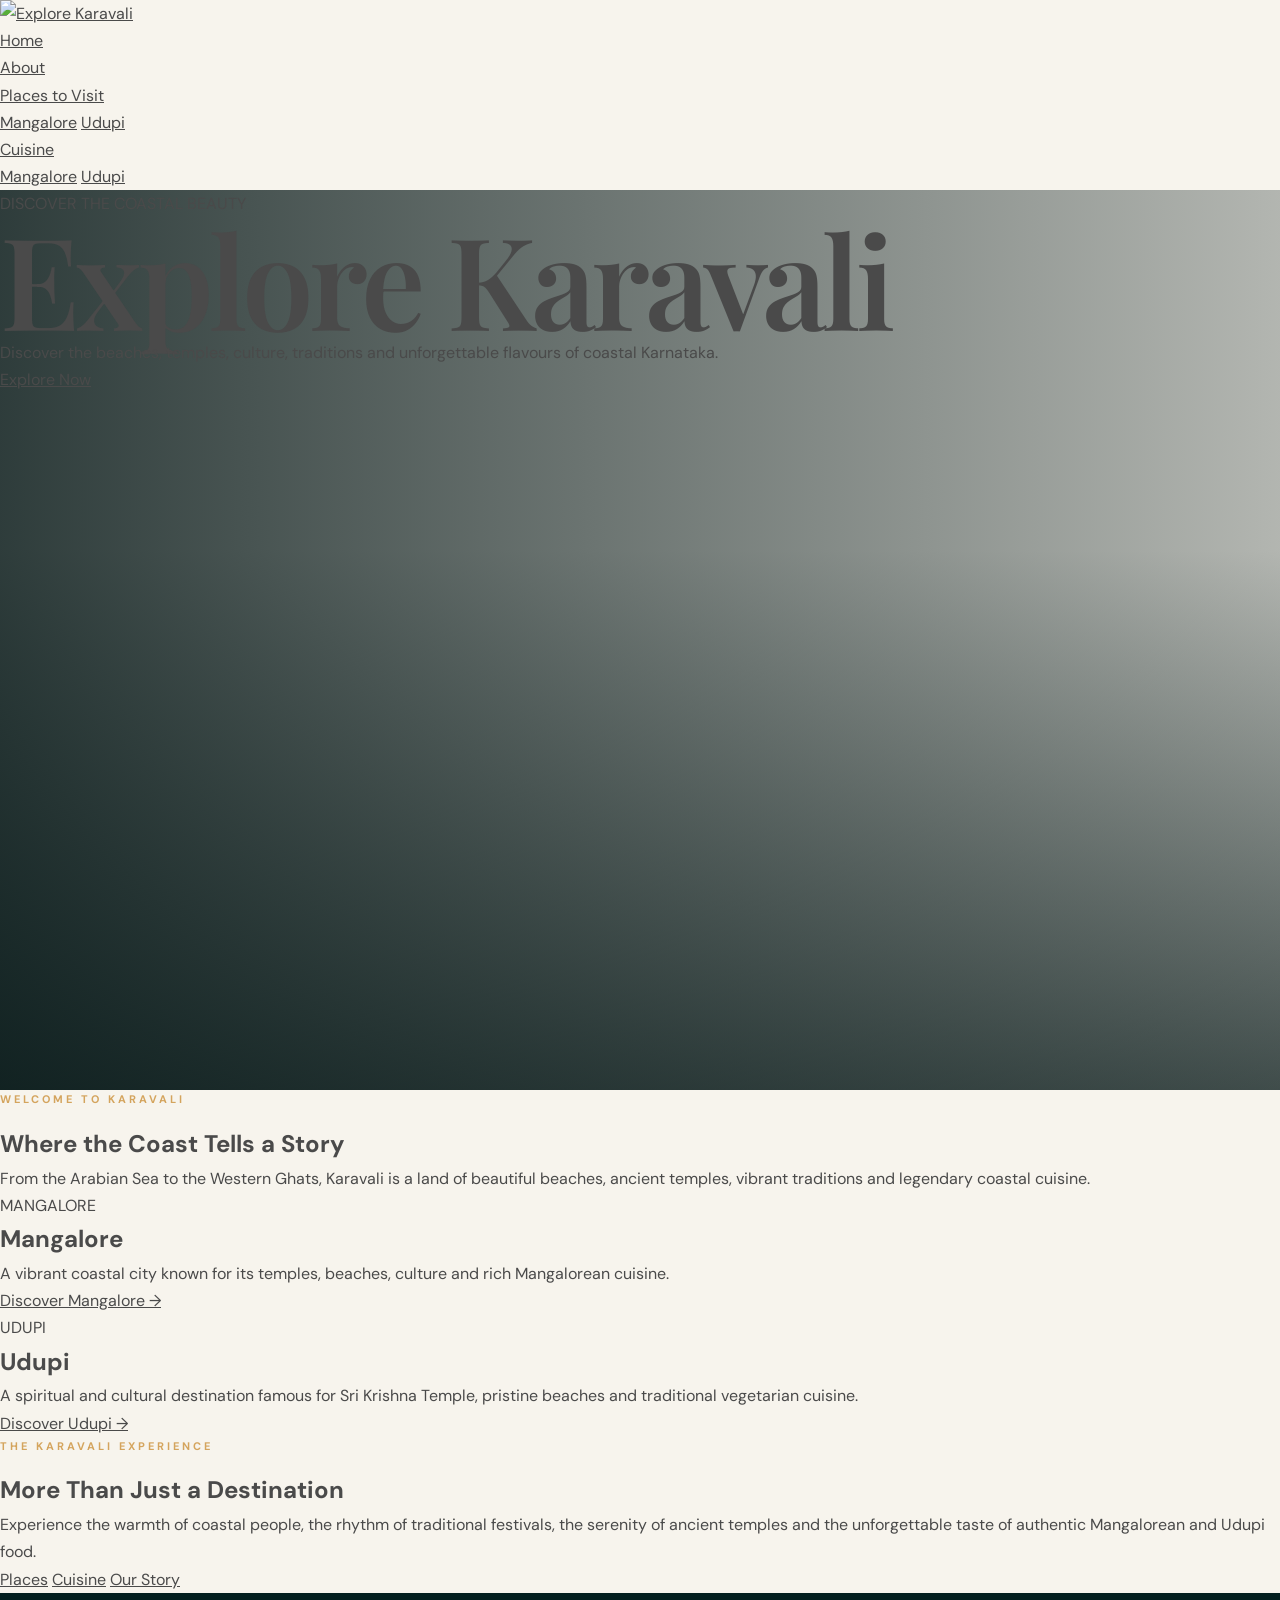
==== commit 8c694b4f: "Update index.html" ====
--- a/index.html
+++ b/index.html
@@ -3,325 +3,122 @@
 <head>
     <meta charset="UTF-8">
     <meta name="viewport" content="width=device-width, initial-scale=1.0">
-    <meta name="description" content="Explore Karavali - Discover the beaches, culture, traditions, temples and cuisine of coastal Karnataka.">
-    <title>Explore Karavali | Coastal Karnataka</title>
     <link rel="stylesheet" href="styles.css">
+    <link rel="preconnect" href="https://fonts.googleapis.com">
+    <link rel="preconnect" href="https://fonts.gstatic.com" crossorigin>
+    <link href="https://fonts.googleapis.com/css2?family=Lobster&family=Playfair+Display:wght@500;600;700&family=Teko:wght@400;500;600&display=swap" rel="stylesheet">
+    <title>Explore Karavali</title>
 </head>
+
 <body>
 
-<header class="navbar">
-    <a href="index.html" class="brand">
-        <img src="assets/logo.png" alt="Explore Karavali">
-        <span>EXPLORE <b>KARAVALI</b></span>
-    </a>
+<header>
+    <div class="logo">
+        <a href="index.html">
+            <img src="assets/logo.png" alt="Explore Karavali">
+        </a>
+    </div>
 
-    <button class="menu-toggle" aria-label="Open menu">☰</button>
+    <nav>
+        <ul>
+            <li><a href="index.html">Home</a></li>
+            <li><a href="about.html">About</a></li>
 
-    <nav class="nav-menu">
-        <a href="index.html" class="active">Home</a>
+            <li class="dropdown">
+                <a href="#">Places to Visit</a>
+                <div class="dropdown-content">
+                    <a href="mangalore.html">Mangalore</a>
+                    <a href="udupi.html">Udupi</a>
+                </div>
+            </li>
 
-        <div class="nav-dropdown">
-            <a href="destinations.html">Destinations <span>⌄</span></a>
-            <div class="nav-dropdown-menu">
-                <a href="mangalore.html">Mangaluru</a>
-                <a href="udupi.html">Udupi</a>
+            <li class="dropdown">
+                <a href="#">Cuisine</a>
+                <div class="dropdown-content">
+                    <a href="mngfood.html">Mangalore</a>
+                    <a href="udpfood.html">Udupi</a>
+                </div>
+            </li>
+        </ul>
+    </nav>
+</header>
+
+<main>
+
+    <section class="hero">
+        <div class="hero-overlay">
+            <p class="hero-small">DISCOVER THE COASTAL BEAUTY</p>
+            <h1>Explore Karavali</h1>
+            <p class="hero-text">
+                Discover the beaches, temples, culture, traditions and unforgettable flavours of coastal Karnataka.
+            </p>
+            <a href="destinations.html" class="hero-button">Explore Now</a>
+        </div>
+    </section>
+
+    <section class="intro">
+        <p class="section-label">WELCOME TO KARAVALI</p>
+        <h2>Where the Coast Tells a Story</h2>
+        <p>
+            From the Arabian Sea to the Western Ghats, Karavali is a land of beautiful beaches,
+            ancient temples, vibrant traditions and legendary coastal cuisine.
+        </p>
+    </section>
+
+    <section class="destination-section">
+
+        <div class="place-card">
+            <div class="place-image" style="background-image:url('assets/mng.jpg');"></div>
+            <div class="place-content">
+                <span>MANGALORE</span>
+                <h2>Mangalore</h2>
+                <p>
+                    A vibrant coastal city known for its temples, beaches, culture and rich
+                    Mangalorean cuisine.
+                </p>
+                <a href="mangalore.html">Discover Mangalore →</a>
             </div>
         </div>
 
-        <a href="culture.html">Culture</a>
-
-        <div class="nav-dropdown">
-            <a href="cuisine.html">Cuisine <span>⌄</span></a>
-            <div class="nav-dropdown-menu">
-                <a href="mngfood.html">Mangaluru Food</a>
-                <a href="udpfood.html">Udupi Food</a>
+        <div class="place-card">
+            <div class="place-image" style="background-image:url('assets/udupi.jpg');"></div>
+            <div class="place-content">
+                <span>UDUPI</span>
+                <h2>Udupi</h2>
+                <p>
+                    A spiritual and cultural destination famous for Sri Krishna Temple,
+                    pristine beaches and traditional vegetarian cuisine.
+                </p>
+                <a href="udupi.html">Discover Udupi →</a>
             </div>
         </div>
 
-        <a href="about.html">About</a>
-    </nav>
-</header>
+    </section>
 
-<div class="scroll-progress"></div>
+    <section class="feature-section">
+        <div class="feature-image" style="background-image:url('assets/home.jpg');"></div>
 
-<main>
+        <div class="feature-content">
+            <p class="section-label">THE KARAVALI EXPERIENCE</p>
+            <h2>More Than Just a Destination</h2>
+            <p>
+                Experience the warmth of coastal people, the rhythm of traditional festivals,
+                the serenity of ancient temples and the unforgettable taste of authentic
+                Mangalorean and Udupi food.
+            </p>
 
-<section class="hero">
-    <img src="assets/home.jpg" alt="Karavali Coast">
-
-    <div class="hero-overlay"></div>
-
-    <div class="hero-content">
-        <p class="eyebrow">COASTAL KARNATAKA</p>
-        <h1>Explore <span>Karavali</span></h1>
-        <p class="hero-subtitle">
-            Where the Western Ghats meet the Arabian Sea.
-        </p>
-        <p class="hero-description">
-            Discover beaches, temples, traditions, festivals and flavours
-            that make the coast of Karnataka unforgettable.
-        </p>
-
-        <div class="hero-buttons">
-            <a href="destinations.html" class="btn btn-primary">Explore Destinations</a>
-            <a href="culture.html" class="btn btn-outline">Discover Culture</a>
+            <div class="feature-links">
+                <a href="mangalore.html">Places</a>
+                <a href="mngfood.html">Cuisine</a>
+                <a href="about.html">Our Story</a>
+            </div>
         </div>
-    </div>
-
-    <div class="hero-scroll">
-        <span>SCROLL TO EXPLORE</span>
-        <i>↓</i>
-    </div>
-</section>
-
-<section class="intro section reveal">
-    <div class="section-label">THE KARAVALI EXPERIENCE</div>
-
-    <h2>More Than A Destination</h2>
-
-    <p class="section-intro">
-        Karavali is Karnataka's western coastal belt, shaped by the Arabian Sea,
-        coconut groves, rivers, temples, paddy fields and centuries of cultural
-        traditions. Mangaluru and Udupi form two of its most fascinating centres.
-    </p>
-
-    <div class="feature-grid">
-
-        <div class="feature-card">
-            <div class="feature-icon">🌊</div>
-            <h3>The Coast</h3>
-            <p>
-                Golden beaches, islands, fishing communities and sunsets along
-                the Arabian Sea.
-            </p>
-        </div>
-
-        <div class="feature-card">
-            <div class="feature-icon">🛕</div>
-            <h3>Faith</h3>
-            <p>
-                Ancient temples, sacred traditions and spiritual centres that
-                continue to shape coastal life.
-            </p>
-        </div>
-
-        <div class="feature-card">
-            <div class="feature-icon">🎭</div>
-            <h3>Culture</h3>
-            <p>
-                Yakshagana, Kambala, Bhoota Kola, Huli Vesha and other living
-                traditions of the coast.
-            </p>
-        </div>
-
-        <div class="feature-card">
-            <div class="feature-icon">🍛</div>
-            <h3>Flavours</h3>
-            <p>
-                Rice, coconut, spices, seafood and vegetarian traditions come
-                together in Karavali cuisine.
-            </p>
-        </div>
-
-    </div>
-</section>
-
-<section class="destination-preview section reveal">
-
-    <div class="section-label">DISCOVER THE COAST</div>
-
-    <h2>Mangaluru & Udupi</h2>
-
-    <div class="destination-grid">
-
-        <a href="mangalore.html" class="destination-card">
-            <img src="assets/mng.jpg" alt="Mangaluru">
-            <div class="destination-overlay">
-                <span>01</span>
-                <h3>Mangaluru</h3>
-                <p>Heritage · Beaches · Food · Tulu Culture</p>
-                <strong>Discover →</strong>
-            </div>
-        </a>
-
-        <a href="udupi.html" class="destination-card">
-            <img src="assets/udupi.jpg" alt="Udupi">
-            <div class="destination-overlay">
-                <span>02</span>
-                <h3>Udupi</h3>
-                <p>Temples · Islands · Cuisine · Traditions</p>
-                <strong>Discover →</strong>
-            </div>
-        </a>
-
-    </div>
-</section>
-
-<section class="split-feature reveal">
-
-    <div class="split-image">
-        <img src="assets/kambala.jpg" alt="Karavali Culture" onerror="this.style.display='none'">
-    </div>
-
-    <div class="split-content">
-        <div class="section-label">LIVING TRADITIONS</div>
-        <h2>Stories That Are Still Alive</h2>
-
-        <p>
-            The coast is not only about beautiful places. Its identity lives
-            through performances, rituals, festivals and community traditions
-            passed from generation to generation.
-        </p>
-
-        <div class="mini-list">
-            <span>Yakshagana</span>
-            <span>Kambala</span>
-            <span>Bhoota Kola</span>
-            <span>Huli Vesha</span>
-            <span>Naga Aradhane</span>
-            <span>Paryaya</span>
-        </div>
-
-        <a href="culture.html" class="text-link">Explore Coastal Culture →</a>
-    </div>
-
-</section>
-
-<section class="food-showcase section reveal">
-
-    <div class="section-label">TASTE KARAVALI</div>
-
-    <h2>Every Dish Tells A Story</h2>
-
-    <p class="section-intro">
-        From delicate neer dosa to spicy kori gassi and traditional Udupi meals,
-        coastal cuisine reflects the land, people and traditions of Karavali.
-    </p>
-
-    <div class="food-grid">
-
-        <a href="mngfood.html" class="food-card">
-            <img src="assets/koriroti.jpg" alt="Kori Rotti">
-            <div>
-                <span>MANGALURU</span>
-                <h3>Kori Rotti</h3>
-                <p>Chicken curry with crisp rice wafers.</p>
-            </div>
-        </a>
-
-        <a href="mngfood.html" class="food-card">
-            <img src="assets/sukka.jpg" alt="Neer Dosa and Chicken Sukka">
-            <div>
-                <span>MANGALURU</span>
-                <h3>Neer Dosa & Sukka</h3>
-                <p>A classic coastal combination.</p>
-            </div>
-        </a>
-
-        <a href="udpfood.html" class="food-card">
-            <img src="assets/dosa.jpg" alt="Udupi Masala Dosa">
-            <div>
-                <span>UDUPI</span>
-                <h3>Masala Dosa</h3>
-                <p>A beloved South Indian classic.</p>
-            </div>
-        </a>
-
-        <a href="mngfood.html" class="food-card">
-            <img src="assets/buns.jpg" alt="Mangalore Buns">
-            <div>
-                <span>MANGALURU</span>
-                <h3>Mangalore Buns</h3>
-                <p>Soft, sweet and lightly spiced.</p>
-            </div>
-        </a>
-
-    </div>
-
-    <a href="cuisine.html" class="btn btn-dark">Explore Karavali Cuisine</a>
-
-</section>
-
-<section class="culture-strip reveal">
-
-    <div>
-        <span>01</span>
-        <h3>Yakshagana</h3>
-        <p>Dance, theatre, music and mythology.</p>
-    </div>
-
-    <div>
-        <span>02</span>
-        <h3>Kambala</h3>
-        <p>The thunder of the paddy fields.</p>
-    </div>
-
-    <div>
-        <span>03</span>
-        <h3>Bhoota Kola</h3>
-        <p>Ritual, memory and community.</p>
-    </div>
-
-    <div>
-        <span>04</span>
-        <h3>Huli Vesha</h3>
-        <p>The vibrant tiger dance of the coast.</p>
-    </div>
-
-</section>
-
-<section class="cta reveal">
-    <div class="cta-overlay"></div>
-
-    <div class="cta-content">
-        <p class="eyebrow">YOUR KARAVALI JOURNEY</p>
-        <h2>The Coast Is Waiting.</h2>
-        <p>
-            Beaches. Temples. Food. Culture. Memories.
-        </p>
-        <a href="destinations.html" class="btn btn-primary">Start Exploring</a>
-    </div>
-</section>
+    </section>
 
 </main>
 
 <footer>
-    <div class="footer-main">
-
-        <div class="footer-brand">
-            <img src="assets/logo.png" alt="Explore Karavali">
-            <h3>EXPLORE KARAVALI</h3>
-            <p>
-                Discovering the beauty, culture and flavours of coastal Karnataka.
-            </p>
-        </div>
-
-        <div>
-            <h4>Explore</h4>
-            <a href="destinations.html">Destinations</a>
-            <a href="culture.html">Culture</a>
-            <a href="cuisine.html">Cuisine</a>
-        </div>
-
-        <div>
-            <h4>Destinations</h4>
-            <a href="mangalore.html">Mangaluru</a>
-            <a href="udupi.html">Udupi</a>
-        </div>
-
-        <div>
-            <h4>Discover</h4>
-            <a href="about.html">About Us</a>
-            <a href="mngfood.html">Mangaluru Food</a>
-            <a href="udpfood.html">Udupi Food</a>
-        </div>
-
-    </div>
-
-    <div class="footer-bottom">
-        <span>© <span class="year"></span> Explore Karavali</span>
-        <span>Made for the coast of Karnataka</span>
-    </div>
+    <p>© 2026 Explore Karavali. All rights reserved.</p>
 </footer>
 
 <script src="script.js"></script>
--- a/styles.css
+++ b/styles.css
@@ -1,688 +1,1652 @@
-@import url('https://fonts.googleapis.com/css2?family=DM+Sans:wght@400;500;600;700&family=Lobster&family=Playfair+Display:wght@500;600;700&display=swap');
+@import url('https://fonts.googleapis.com/css2?family=DM+Sans:wght@400;500;600;700&family=Playfair+Display:wght@500;600;700&display=swap');
 
 :root {
-    --primary: #0b3d3d;
-    --primary-dark: #052525;
-    --primary-light: #145c5c;
-    --accent: #d6a85f;
-    --accent-light: #f1d49a;
-    --cream: #f8f5ee;
-    --white: #ffffff;
-    --text: #444;
-    --dark: #111;
-    --shadow-sm: 0 8px 25px rgba(0,0,0,0.08);
-    --shadow-md: 0 15px 40px rgba(0,0,0,0.13);
-    --shadow-lg: 0 25px 70px rgba(0,0,0,0.20);
-    --radius: 20px;
-    --transition: 0.4s cubic-bezier(0.2,0.8,0.2,1);
+    --green:#073b3a;
+    --green2:#0b5c58;
+    --dark:#061f1f;
+    --gold:#d4a45d;
+    --gold2:#f0d49b;
+    --cream:#f7f4ed;
+    --white:#fff;
+    --text:#4a4a4a;
+    --muted:#777;
+    --shadow:0 20px 60px rgba(0,0,0,.12);
+    --transition:.45s cubic-bezier(.2,.8,.2,1);
 }
 
 * {
-    margin: 0;
-    padding: 0;
-    box-sizing: border-box;
+    margin:0;
+    padding:0;
+    box-sizing:border-box;
 }
 
 html {
-    scroll-behavior: smooth;
+    scroll-behavior:smooth;
 }
 
 body {
-    font-family: 'DM Sans', sans-serif;
+    background:var(--cream);
+    color:var(--text);
+    font-family:'DM Sans',sans-serif;
+    line-height:1.7;
+    overflow-x:hidden;
+}
+
+body.loading {
+    overflow:hidden;
+}
+
+body::before {
+    content:"";
+    position:fixed;
+    inset:0;
+    background:var(--dark);
+    z-index:9999;
+    animation:loader 1s ease forwards;
+    pointer-events:none;
+}
+
+@keyframes loader {
+    0% { opacity:1; }
+    70% { opacity:1; }
+    100% { opacity:0; visibility:hidden; }
+}
+
+img {
+    max-width:100%;
+    display:block;
+}
+
+a {
+    color:inherit;
+}
+
+.navbar {
+    position:fixed;
+    top:18px;
+    left:4%;
+    right:4%;
+    height:72px;
+    padding:0 25px;
+    display:flex;
+    align-items:center;
+    justify-content:space-between;
+    z-index:1000;
+    border:1px solid rgba(255,255,255,.15);
+    border-radius:18px;
+    background:rgba(4,32,32,.72);
+    backdrop-filter:blur(20px);
+    box-shadow:0 15px 40px rgba(0,0,0,.18);
+    transition:var(--transition);
+}
+
+.navbar.scrolled {
+    top:0;
+    left:0;
+    right:0;
+    border-radius:0 0 18px 18px;
+    background:rgba(4,32,32,.94);
+}
+
+.brand {
+    display:flex;
+    align-items:center;
+    gap:10px;
+    color:white;
+    text-decoration:none;
+    font-size:13px;
+    letter-spacing:1.5px;
+    font-weight:500;
+}
+
+.brand img {
+    width:55px;
+    height:55px;
+    object-fit:contain;
+}
+
+.brand b {
+    color:var(--gold);
+    font-weight:700;
+}
+
+.nav-menu {
+    display:flex;
+    align-items:center;
+    gap:5px;
+}
+
+.nav-menu > a,
+.nav-dropdown > a {
+    position:relative;
+    color:rgba(255,255,255,.9);
+    text-decoration:none;
+    font-size:13px;
+    font-weight:600;
+    padding:10px 14px;
+    border-radius:10px;
+    transition:var(--transition);
+}
+
+.nav-menu > a:hover,
+.nav-dropdown > a:hover,
+.nav-menu > a.active,
+.nav-dropdown > a.active {
+    color:var(--gold2);
+    background:rgba(255,255,255,.06);
+}
+
+.nav-dropdown {
+    position:relative;
+}
+
+.nav-dropdown > a span {
+    color:var(--gold);
+    margin-left:4px;
+}
+
+.nav-dropdown-menu {
+    position:absolute;
+    top:calc(100% + 12px);
+    left:0;
+    min-width:200px;
+    padding:8px;
+    background:rgba(4,32,32,.97);
+    border:1px solid rgba(255,255,255,.12);
+    border-radius:14px;
+    box-shadow:var(--shadow);
+    opacity:0;
+    visibility:hidden;
+    transform:translateY(12px);
+    transition:var(--transition);
+}
+
+.nav-dropdown:hover .nav-dropdown-menu {
+    opacity:1;
+    visibility:visible;
+    transform:translateY(0);
+}
+
+.nav-dropdown-menu a {
+    display:block;
+    padding:10px 13px;
+    color:white;
+    text-decoration:none;
+    font-size:13px;
+    border-radius:9px;
+    transition:.3s;
+}
+
+.nav-dropdown-menu a:hover {
+    background:rgba(212,164,93,.15);
+    color:var(--gold2);
+    transform:translateX(4px);
+}
+
+.menu-toggle {
+    display:none;
+    border:0;
+    background:none;
+    color:white;
+    font-size:25px;
+    cursor:pointer;
+}
+
+.scroll-progress {
+    position:fixed;
+    top:0;
+    left:0;
+    height:3px;
+    width:0;
+    background:var(--gold);
+    z-index:2000;
+}
+
+.hero {
+    position:relative;
+    min-height:100vh;
+    display:flex;
+    align-items:center;
+    justify-content:center;
+    overflow:hidden;
+}
+
+.hero > img {
+    position:absolute;
+    inset:0;
+    width:100%;
+    height:100%;
+    object-fit:cover;
+    animation:heroZoom 12s ease-out forwards;
+}
+
+@keyframes heroZoom {
+    from { transform:scale(1); }
+    to { transform:scale(1.08); }
+}
+
+.hero-overlay,
+.cta-overlay {
+    position:absolute;
+    inset:0;
     background:
-        radial-gradient(circle at top left, rgba(214,168,95,0.08), transparent 35%),
-        var(--cream);
-    color: var(--text);
-    line-height: 1.8;
-    overflow-x: hidden;
-}
-
-body::before {
-    content: "";
-    position: fixed;
-    inset: 0;
-    background: var(--primary-dark);
-    z-index: 9999;
-    pointer-events: none;
-    animation: pageLoader 1.1s ease forwards;
-}
-
-@keyframes pageLoader {
-    0% {
-        opacity: 1;
-    }
-
-    70% {
-        opacity: 1;
-    }
-
-    100% {
-        opacity: 0;
-        visibility: hidden;
-    }
-}
-
-header {
-    position: sticky;
-    top: 0;
-    z-index: 1000;
-    min-height: 82px;
-    padding: 0 6%;
-    display: flex;
-    align-items: center;
-    justify-content: space-between;
-    background: rgba(5,37,37,0.92);
-    backdrop-filter: blur(18px);
-    -webkit-backdrop-filter: blur(18px);
-    border-bottom: 1px solid rgba(255,255,255,0.12);
-    box-shadow: 0 5px 30px rgba(0,0,0,0.15);
-    animation: navDown 0.8s ease;
-}
-
-@keyframes navDown {
-    from {
-        transform: translateY(-100%);
-        opacity: 0;
-    }
-
-    to {
-        transform: translateY(0);
-        opacity: 1;
-    }
-}
-
-.logo {
-    display: flex;
-    align-items: center;
-}
-
-.logo img {
-    display: block;
-    width: 88px;
-    height: auto;
-    margin: 0;
-    transition: var(--transition);
-    filter: drop-shadow(0 4px 8px rgba(0,0,0,0.3));
-}
-
-.logo img:hover {
-    transform: scale(1.08) rotate(-2deg);
-}
-
-nav ul {
-    list-style: none;
-    display: flex;
-    align-items: center;
-    gap: 5px;
-}
-
-nav ul li {
-    position: relative;
-    margin: 0;
-}
-
-nav ul li a {
-    position: relative;
-    display: inline-block;
-    padding: 10px 15px;
-    color: rgba(255,255,255,0.88);
-    text-decoration: none;
-    font-family: 'DM Sans', sans-serif;
-    font-size: 14px;
-    font-weight: 600;
-    letter-spacing: 0.3px;
-    transition: var(--transition);
-}
-
-nav ul li a::after {
-    content: "";
-    position: absolute;
-    left: 15px;
-    right: 15px;
-    bottom: 3px;
-    height: 2px;
-    border-radius: 10px;
-    background: var(--accent);
-    transform: scaleX(0);
-    transition: var(--transition);
-}
-
-nav ul li a:hover {
-    color: var(--white);
-}
-
-nav ul li a:hover::after {
-    transform: scaleX(1);
-}
-
-.dropdown {
-    position: relative;
-}
-
-.dropdown > a span {
-    display: inline-block;
-    margin-left: 5px;
-    color: var(--accent);
-    transition: 0.3s ease;
-}
-
-.dropdown:hover > a span {
-    transform: rotate(180deg);
-}
-
-.dropdown-content {
-    position: absolute;
-    top: calc(100% + 12px);
-    left: 0;
-    min-width: 190px;
-    padding: 10px;
-    background: rgba(5,37,37,0.97);
-    backdrop-filter: blur(20px);
-    border: 1px solid rgba(255,255,255,0.12);
-    border-radius: 14px;
-    box-shadow: var(--shadow-lg);
-    opacity: 0;
-    visibility: hidden;
-    transform: translateY(12px) scale(0.96);
-    transition: var(--transition);
-}
-
-.dropdown-content a {
-    display: block;
-    width: 100%;
-    padding: 10px 14px;
-    border-radius: 9px;
-    font-size: 14px;
-}
-
-.dropdown-content a::after {
-    display: none;
-}
-
-.dropdown-content a:hover {
-    background: rgba(214,168,95,0.15);
-    color: var(--accent-light);
-    transform: translateX(4px);
-}
-
-.dropdown:hover .dropdown-content {
-    opacity: 1;
-    visibility: visible;
-    transform: translateY(0) scale(1);
-}
-
-#home {
-    width: min(1400px,92%);
-    margin: auto;
-    padding: 65px 0 120px;
-    text-align: center;
-}
-
-h1 {
-    position: relative;
-    margin: 25px auto 45px;
-    color: var(--primary-dark);
-    font-family: 'Playfair Display',serif;
-    font-size: clamp(42px,6vw,76px);
-    font-weight: 700;
-    line-height: 1.1;
-    letter-spacing: -1.5px;
-}
-
-h1::after {
-    content: "";
-    display: block;
-    width: 65px;
-    height: 4px;
-    margin: 18px auto 0;
-    border-radius: 10px;
-    background: linear-gradient(90deg,var(--accent),var(--accent-light));
-}
-
-#home > img {
-    display: block;
-    width: 100%;
-    max-width: 1250px;
-    height: min(62vh,600px);
-    object-fit: cover;
-    margin: 0 auto 70px;
-    border-radius: 28px;
-    box-shadow: var(--shadow-lg);
-    transition: transform 1s ease,box-shadow 0.6s ease;
-    animation: heroReveal 1.2s ease both;
-}
-
-#home > img:hover {
-    transform: scale(1.015);
-    box-shadow: 0 30px 80px rgba(0,0,0,0.25);
-}
-
-@keyframes heroReveal {
-    from {
-        opacity: 0;
-        transform: scale(0.96) translateY(20px);
-    }
-
-    to {
-        opacity: 1;
-        transform: scale(1) translateY(0);
-    }
-}
-
-#home > h1:not(:first-child) {
-    margin-top: 100px;
-    font-size: clamp(38px,5vw,60px);
-}
-
-.left-image,
-.right-image {
-    width: 100%;
-    min-height: 430px;
-    margin: 60px 0;
-    padding: 0;
-    display: flex;
-    align-items: stretch;
-    background: rgba(255,255,255,0.84);
-    border: 1px solid rgba(0,0,0,0.06);
-    border-radius: var(--radius);
-    overflow: hidden;
-    box-shadow: var(--shadow-sm);
-    transition: var(--transition);
-}
-
-.left-image:hover,
-.right-image:hover {
-    transform: translateY(-8px);
-    box-shadow: var(--shadow-md);
-}
-
-.image {
-    position: relative;
-    width: 50%;
-    min-height: 430px;
-    background-size: cover;
-    background-position: center;
-    overflow: hidden;
-    transition: 0.8s ease;
-}
-
-.image::before {
-    content: "";
-    position: absolute;
-    inset: 0;
-    background: linear-gradient(135deg,rgba(6,38,38,0.04),rgba(0,0,0,0.25));
-    z-index: 1;
-    transition: 0.6s ease;
-}
-
-.image::after {
-    content: "";
-    position: absolute;
-    width: 150px;
-    height: 150px;
-    right: -80px;
-    bottom: -80px;
-    border-radius: 50%;
-    background: rgba(214,168,95,0.18);
-    transition: 0.8s ease;
-}
-
-.left-image:hover .image,
-.right-image:hover .image {
-    transform: scale(1.035);
-}
-
-.left-image:hover .image::before,
-.right-image:hover .image::before {
-    background: linear-gradient(135deg,rgba(6,38,38,0),rgba(0,0,0,0.08));
-}
-
-.left-image:hover .image::after,
-.right-image:hover .image::after {
-    transform: scale(2);
-}
-
-.content {
-    width: 50%;
-    padding: 60px;
-    display: flex;
-    flex-direction: column;
-    justify-content: center;
-    text-align: left;
-}
-
-.content h2 {
-    margin-bottom: 20px;
-    color: var(--primary);
-    font-family: 'Playfair Display',serif;
-    font-size: clamp(30px,4vw,45px);
-    line-height: 1.2;
-}
-
-.content p {
-    margin-bottom: 25px;
-    color: #555;
-    font-family: 'DM Sans',sans-serif;
-    font-size: 16px;
-    line-height: 1.9;
-}
-
-.content a {
-    align-self: flex-start;
-    display: inline-flex;
-    align-items: center;
-    padding: 11px 21px;
-    margin-top: 8px;
-    color: var(--white);
-    background: var(--primary);
-    border-radius: 50px;
-    text-decoration: none;
-    font-family: 'DM Sans',sans-serif;
-    font-size: 13px;
-    font-weight: 700;
-    transition: var(--transition);
-    box-shadow: 0 8px 20px rgba(11,61,61,0.20);
-}
-
-.content a::after {
-    content: "→";
-    margin-left: 8px;
-    transition: var(--transition);
-}
-
-.content a:hover {
-    color: #111;
-    background: var(--accent);
-    transform: translateY(-3px);
-    box-shadow: 0 12px 25px rgba(214,168,95,0.3);
-}
-
-.content a:hover::after {
-    transform: translateX(4px);
-}
-
-#home > p,
-#home > h2 {
-    max-width: 950px;
-    margin-left: auto;
-    margin-right: auto;
-}
-
-#home > h2 {
-    margin-top: 55px;
-    margin-bottom: 15px;
-    color: var(--primary);
-    font-family: 'Playfair Display',serif;
-    font-size: clamp(28px,4vw,42px);
-}
-
-#home > p {
-    margin-bottom: 30px;
-    color: #555;
-    font-family: 'DM Sans',sans-serif;
-    font-size: 17px;
-    line-height: 2;
-}
-
-#home img[style*="height: 200px"] {
-    width: 180px !important;
-    height: 180px !important;
-    object-fit: contain !important;
-    display: block;
-    margin: 30px auto;
-    padding: 18px;
-    border-radius: 50%;
-    background: var(--white);
-    box-shadow: var(--shadow-md);
-    transition: var(--transition);
-}
-
-#home img[style*="height: 200px"]:hover {
-    transform: rotate(3deg) scale(1.05);
-}
-
-#home > a > button,
-button {
-    position: relative;
-    width: 210px;
-    height: 58px;
-    margin-top: 50px;
-    border: none;
-    border-radius: 50px;
-    background: linear-gradient(135deg,var(--accent),#c48f3d);
-    color: #111;
-    font-family: 'DM Sans',sans-serif;
-    font-size: 15px;
-    font-weight: 800;
-    letter-spacing: 0.5px;
-    cursor: pointer;
-    overflow: hidden;
-    box-shadow: 0 12px 30px rgba(214,168,95,0.30);
-    transition: var(--transition);
-}
-
-button::before {
-    content: "";
-    position: absolute;
-    top: 0;
-    left: -120%;
-    width: 100%;
-    height: 100%;
-    background: linear-gradient(90deg,transparent,rgba(255,255,255,0.45),transparent);
-    transition: 0.7s;
-}
-
-button:hover {
-    transform: translateY(-5px) scale(1.03);
-    box-shadow: 0 18px 40px rgba(214,168,95,0.4);
-}
-
-button:hover::before {
-    left: 120%;
-}
-
-button:active {
-    transform: translateY(-1px) scale(0.98);
+        linear-gradient(90deg,rgba(2,20,20,.82),rgba(2,20,20,.28)),
+        linear-gradient(0deg,rgba(2,20,20,.65),transparent 60%);
+}
+
+.hero-content {
+    position:relative;
+    z-index:2;
+    width:min(1100px,90%);
+    color:white;
+    text-align:left;
+    padding-top:80px;
+}
+
+.eyebrow,
+.section-label {
+    color:var(--gold);
+    font-size:11px;
+    font-weight:700;
+    letter-spacing:3px;
+    margin-bottom:15px;
+}
+
+.hero h1 {
+    font-family:'Playfair Display',serif;
+    font-size:clamp(65px,10vw,145px);
+    line-height:.95;
+    font-weight:600;
+    letter-spacing:-5px;
+    max-width:900px;
+}
+
+.hero h1 span {
+    color:var(--gold2);
+}
+
+.hero-subtitle {
+    margin-top:25px;
+    font-family:'Playfair Display',serif;
+    font-size:clamp(22px,3vw,35px);
+    max-width:750px;
+}
+
+.hero-description {
+    max-width:650px;
+    margin-top:15px;
+    color:rgba(255,255,255,.75);
+    font-size:16px;
+}
+
+.hero-buttons {
+    display:flex;
+    gap:15px;
+    margin-top:32px;
+    flex-wrap:wrap;
+}
+
+.btn {
+    display:inline-flex;
+    align-items:center;
+    justify-content:center;
+    min-height:52px;
+    padding:0 25px;
+    border-radius:50px;
+    text-decoration:none;
+    font-size:13px;
+    font-weight:700;
+    transition:var(--transition);
+}
+
+.btn-primary {
+    background:var(--gold);
+    color:#111;
+}
+
+.btn-primary:hover {
+    transform:translateY(-5px);
+    background:var(--gold2);
+    box-shadow:0 15px 35px rgba(212,164,93,.3);
+}
+
+.btn-outline {
+    color:white;
+    border:1px solid rgba(255,255,255,.5);
+    background:rgba(255,255,255,.05);
+}
+
+.btn-outline:hover {
+    background:white;
+    color:var(--dark);
+    transform:translateY(-5px);
+}
+
+.btn-dark {
+    background:var(--green);
+    color:white;
+}
+
+.btn-dark:hover {
+    background:var(--gold);
+    color:#111;
+    transform:translateY(-4px);
+}
+
+.hero-scroll {
+    position:absolute;
+    bottom:35px;
+    left:50%;
+    transform:translateX(-50%);
+    z-index:3;
+    color:white;
+    display:flex;
+    flex-direction:column;
+    align-items:center;
+    gap:5px;
+    font-size:9px;
+    letter-spacing:2px;
+}
+
+.hero-scroll i {
+    font-size:22px;
+    animation:scrollArrow 1.5s infinite;
+}
+
+@keyframes scrollArrow {
+    0%,100% { transform:translateY(0); }
+    50% { transform:translateY(8px); }
+}
+
+.section {
+    width:min(1250px,90%);
+    margin:auto;
+    padding:120px 0;
+}
+
+.section h2 {
+    color:var(--green);
+    font-family:'Playfair Display',serif;
+    font-size:clamp(38px,5vw,70px);
+    line-height:1.1;
+    font-weight:600;
+}
+
+.section-intro {
+    max-width:780px;
+    margin:22px 0 55px;
+    font-size:17px;
+    color:#666;
+}
+
+.feature-grid {
+    display:grid;
+    grid-template-columns:repeat(4,1fr);
+    gap:18px;
+}
+
+.feature-card {
+    background:white;
+    padding:35px 28px;
+    border-radius:18px;
+    box-shadow:0 10px 35px rgba(0,0,0,.06);
+    transition:var(--transition);
+}
+
+.feature-card:hover {
+    transform:translateY(-10px);
+    box-shadow:var(--shadow);
+}
+
+.feature-icon {
+    font-size:35px;
+    margin-bottom:20px;
+}
+
+.feature-card h3 {
+    color:var(--green);
+    font-family:'Playfair Display',serif;
+    font-size:25px;
+    margin-bottom:10px;
+}
+
+.feature-card p {
+    font-size:14px;
+    color:#777;
+}
+
+.destination-preview {
+    padding-top:40px;
+}
+
+.destination-grid {
+    display:grid;
+    grid-template-columns:1fr 1fr;
+    gap:22px;
+    margin-top:50px;
+}
+
+.destination-card {
+    position:relative;
+    height:600px;
+    border-radius:25px;
+    overflow:hidden;
+    text-decoration:none;
+    box-shadow:var(--shadow);
+}
+
+.destination-card img {
+    width:100%;
+    height:100%;
+    object-fit:cover;
+    transition:1s ease;
+}
+
+.destination-card:hover img {
+    transform:scale(1.08);
+}
+
+.destination-overlay {
+    position:absolute;
+    inset:0;
+    padding:40px;
+    display:flex;
+    flex-direction:column;
+    justify-content:flex-end;
+    color:white;
+    background:linear-gradient(transparent 35%,rgba(0,0,0,.8));
+}
+
+.destination-overlay span {
+    color:var(--gold2);
+    font-size:12px;
+    letter-spacing:2px;
+}
+
+.destination-overlay h3 {
+    font-family:'Playfair Display',serif;
+    font-size:48px;
+    margin:7px 0;
+}
+
+.destination-overlay p {
+    color:rgba(255,255,255,.75);
+    font-size:14px;
+}
+
+.destination-overlay strong {
+    margin-top:20px;
+    color:var(--gold2);
+    font-size:13px;
+}
+
+.split-feature {
+    width:100%;
+    display:grid;
+    grid-template-columns:1fr 1fr;
+    min-height:600px;
+    background:var(--green);
+    color:white;
+}
+
+.split-image {
+    overflow:hidden;
+    background:
+        linear-gradient(135deg,#0b5c58,#052525);
+}
+
+.split-image img {
+    width:100%;
+    height:100%;
+    object-fit:cover;
+    transition:1s;
+}
+
+.split-feature:hover .split-image img {
+    transform:scale(1.04);
+}
+
+.split-content {
+    display:flex;
+    flex-direction:column;
+    justify-content:center;
+    padding:80px;
+}
+
+.split-content h2 {
+    font-family:'Playfair Display',serif;
+    font-size:clamp(40px,5vw,65px);
+    line-height:1.1;
+    margin-bottom:25px;
+}
+
+.split-content p {
+    color:rgba(255,255,255,.72);
+    max-width:580px;
+}
+
+.mini-list {
+    display:flex;
+    flex-wrap:wrap;
+    gap:10px;
+    margin:30px 0;
+}
+
+.mini-list span,
+.thali-items span {
+    padding:8px 14px;
+    border:1px solid rgba(255,255,255,.2);
+    border-radius:50px;
+    font-size:12px;
+}
+
+.text-link {
+    color:var(--gold2);
+    text-decoration:none;
+    font-size:14px;
+    font-weight:700;
+}
+
+.food-showcase {
+    text-align:center;
+}
+
+.food-showcase .section-intro {
+    margin-left:auto;
+    margin-right:auto;
+}
+
+.food-grid {
+    display:grid;
+    grid-template-columns:repeat(4,1fr);
+    gap:18px;
+    margin-bottom:45px;
+}
+
+.food-card {
+    background:white;
+    border-radius:18px;
+    overflow:hidden;
+    text-align:left;
+    text-decoration:none;
+    box-shadow:0 10px 35px rgba(0,0,0,.06);
+    transition:var(--transition);
+}
+
+.food-card:hover {
+    transform:translateY(-10px);
+    box-shadow:var(--shadow);
+}
+
+.food-card img {
+    width:100%;
+    height:230px;
+    object-fit:cover;
+    transition:.8s;
+}
+
+.food-card:hover img {
+    transform:scale(1.07);
+}
+
+.food-card > div {
+    padding:23px;
+}
+
+.food-card span,
+.dish-card span,
+.cuisine-category span,
+.place-row span {
+    color:var(--gold);
+    font-size:10px;
+    font-weight:700;
+    letter-spacing:2px;
+}
+
+.food-card h3 {
+    color:var(--green);
+    font-family:'Playfair Display',serif;
+    font-size:24px;
+    margin:5px 0;
+}
+
+.food-card p {
+    color:#777;
+    font-size:13px;
+}
+
+.culture-strip {
+    display:grid;
+    grid-template-columns:repeat(4,1fr);
+    background:var(--green);
+    color:white;
+}
+
+.culture-strip > div {
+    padding:55px 35px;
+    border-right:1px solid rgba(255,255,255,.1);
+    transition:.4s;
+}
+
+.culture-strip > div:hover {
+    background:var(--green2);
+}
+
+.culture-strip span {
+    color:var(--gold);
+    font-size:11px;
+    letter-spacing:2px;
+}
+
+.culture-strip h3 {
+    font-family:'Playfair Display',serif;
+    font-size:28px;
+    margin:10px 0;
+}
+
+.culture-strip p {
+    color:rgba(255,255,255,.65);
+    font-size:13px;
+}
+
+.cta {
+    position:relative;
+    min-height:580px;
+    display:flex;
+    align-items:center;
+    justify-content:center;
+    text-align:center;
+    overflow:hidden;
+    background:
+        url("assets/home.jpg")
+        center/cover fixed;
+}
+
+.cta-content {
+    position:relative;
+    z-index:2;
+    color:white;
+}
+
+.cta h2 {
+    font-family:'Playfair Display',serif;
+    font-size:clamp(45px,7vw,90px);
+    line-height:1;
+    margin:15px 0;
+}
+
+.cta p:not(.eyebrow) {
+    color:rgba(255,255,255,.75);
+    margin-bottom:30px;
+}
+
+.page-hero {
+    position:relative;
+    min-height:70vh;
+    display:flex;
+    align-items:flex-end;
+    overflow:hidden;
+}
+
+.page-hero > img {
+    position:absolute;
+    inset:0;
+    width:100%;
+    height:100%;
+    object-fit:cover;
+}
+
+.page-hero-content {
+    position:relative;
+    z-index:2;
+    width:min(1250px,90%);
+    margin:auto;
+    padding:0 0 90px;
+    color:white;
+}
+
+.page-hero-content h1 {
+    max-width:900px;
+    font-family:'Playfair Display',serif;
+    font-size:clamp(48px,7vw,90px);
+    line-height:1;
+    margin:10px 0 20px;
+}
+
+.page-hero-content p:not(.eyebrow) {
+    color:rgba(255,255,255,.75);
+    font-size:18px;
+}
+
+.large-destination-grid {
+    display:grid;
+    grid-template-columns:1fr 1fr;
+    gap:25px;
+}
+
+.large-destination-card {
+    background:white;
+    border-radius:22px;
+    overflow:hidden;
+    text-decoration:none;
+    box-shadow:var(--shadow);
+    transition:var(--transition);
+}
+
+.large-destination-card:hover {
+    transform:translateY(-10px);
+}
+
+.large-destination-card > img {
+    width:100%;
+    height:430px;
+    object-fit:cover;
+    transition:.8s;
+}
+
+.large-destination-card:hover > img {
+    transform:scale(1.05);
+}
+
+.large-destination-content {
+    padding:35px;
+}
+
+.large-destination-content span {
+    color:var(--gold);
+    font-size:10px;
+    font-weight:700;
+    letter-spacing:2px;
+}
+
+.large-destination-content h3 {
+    color:var(--green);
+    font-family:'Playfair Display',serif;
+    font-size:35px;
+    margin:8px 0;
+}
+
+.large-destination-content p {
+    color:#777;
+    font-size:14px;
+    margin-bottom:18px;
+}
+
+.large-destination-content strong {
+    color:var(--green);
+    font-size:13px;
+}
+
+.experience-section {
+    padding:100px 5%;
+    background:#ebe7dc;
+}
+
+.experience-section > .section-label,
+.experience-section > h2 {
+    width:min(1250px,100%);
+    margin-left:auto;
+    margin-right:auto;
+}
+
+.experience-section h2 {
+    color:var(--green);
+    font-family:'Playfair Display',serif;
+    font-size:55px;
+    margin-bottom:45px;
+}
+
+.experience-grid {
+    width:min(1250px,100%);
+    margin:auto;
+    display:grid;
+    grid-template-columns:repeat(4,1fr);
+    gap:18px;
+}
+
+.experience-card {
+    padding:35px;
+    background:white;
+    border-radius:18px;
+    transition:var(--transition);
+}
+
+.experience-card:hover {
+    transform:translateY(-8px);
+}
+
+.experience-card > div {
+    font-size:35px;
+}
+
+.experience-card h3 {
+    color:var(--green);
+    font-family:'Playfair Display',serif;
+    font-size:24px;
+    margin:10px 0;
+}
+
+.experience-card p {
+    font-size:13px;
+    color:#777;
+}
+
+.info-grid {
+    display:grid;
+    grid-template-columns:repeat(4,1fr);
+    gap:18px;
+}
+
+.info-card {
+    padding:32px;
+    background:white;
+    border-radius:18px;
+    box-shadow:0 10px 30px rgba(0,0,0,.05);
+    transition:var(--transition);
+}
+
+.info-card:hover {
+    transform:translateY(-8px);
+    box-shadow:var(--shadow);
+}
+
+.info-card > span {
+    color:var(--gold);
+    font-size:12px;
+    letter-spacing:2px;
+}
+
+.info-card h3 {
+    color:var(--green);
+    font-family:'Playfair Display',serif;
+    font-size:26px;
+    margin:10px 0;
+}
+
+.info-card p {
+    color:#777;
+    font-size:13px;
+}
+
+.places-list {
+    width:min(1100px,90%);
+    margin:auto;
+    padding:80px 0 120px;
+}
+
+.places-list > h2 {
+    color:var(--green);
+    font-family:'Playfair Display',serif;
+    font-size:60px;
+    margin-bottom:50px;
+}
+
+.place-row {
+    display:grid;
+    grid-template-columns:1fr 1fr;
+    min-height:430px;
+    margin-bottom:25px;
+    background:white;
+    border-radius:22px;
+    overflow:hidden;
+    box-shadow:0 10px 30px rgba(0,0,0,.06);
+}
+
+.place-row.reverse > img {
+    order:2;
+}
+
+.place-row > img {
+    width:100%;
+    height:100%;
+    min-height:430px;
+    object-fit:cover;
+    transition:.8s;
+}
+
+.place-row:hover > img {
+    transform:scale(1.04);
+}
+
+.place-row > div {
+    padding:55px;
+    display:flex;
+    flex-direction:column;
+    justify-content:center;
+}
+
+.place-row h3 {
+    color:var(--green);
+    font-family:'Playfair Display',serif;
+    font-size:38px;
+    margin:10px 0 15px;
+}
+
+.place-row p {
+    color:#777;
+    font-size:15px;
+}
+
+.cta-small {
+    margin:0 auto 100px;
+    width:min(1100px,90%);
+    padding:80px 40px;
+    border-radius:25px;
+    text-align:center;
+    color:white;
+    background:linear-gradient(135deg,var(--green),var(--dark));
+}
+
+.cta-small h2 {
+    font-family:'Playfair Display',serif;
+    font-size:clamp(35px,5vw,60px);
+    margin-bottom:30px;
+}
+
+.culture-grid {
+    display:grid;
+    grid-template-columns:repeat(4,1fr);
+    gap:18px;
+    margin-top:50px;
+}
+
+.culture-card {
+    padding:32px;
+    background:white;
+    border-radius:18px;
+    box-shadow:0 10px 30px rgba(0,0,0,.05);
+    transition:var(--transition);
+}
+
+.culture-card:hover {
+    transform:translateY(-9px);
+    box-shadow:var(--shadow);
+}
+
+.culture-number {
+    color:var(--gold);
+    font-size:11px;
+    letter-spacing:2px;
+}
+
+.culture-symbol {
+    font-size:35px;
+    margin:20px 0 10px;
+}
+
+.culture-card h3 {
+    color:var(--green);
+    font-family:'Playfair Display',serif;
+    font-size:27px;
+}
+
+.culture-card p {
+    color:#777;
+    font-size:13px;
+    margin:10px 0 20px;
+}
+
+.culture-card > span {
+    color:var(--gold);
+    font-size:9px;
+    font-weight:700;
+    letter-spacing:1.5px;
+}
+
+.quote-section {
+    padding:120px 8%;
+    background:var(--green);
+    color:white;
+    text-align:center;
+}
+
+.quote-mark {
+    color:var(--gold);
+    font-family:Georgia,serif;
+    font-size:100px;
+    line-height:.5;
+}
+
+.quote-section h2 {
+    max-width:900px;
+    margin:40px auto 20px;
+    font-family:'Playfair Display',serif;
+    font-size:clamp(35px,5vw,65px);
+    line-height:1.15;
+}
+
+.quote-section p {
+    color:var(--gold2);
+}
+
+.respect-grid {
+    display:grid;
+    grid-template-columns:repeat(3,1fr);
+    gap:20px;
+}
+
+.respect-grid > div {
+    padding:35px;
+    border-top:2px solid var(--gold);
+}
+
+.respect-grid h3 {
+    color:var(--green);
+    font-family:'Playfair Display',serif;
+    font-size:25px;
+    margin-bottom:10px;
+}
+
+.respect-grid p {
+    color:#777;
+    font-size:14px;
+}
+
+.cuisine-category-grid {
+    display:grid;
+    grid-template-columns:1fr 1fr;
+    gap:25px;
+}
+
+.cuisine-category {
+    display:grid;
+    grid-template-columns:45% 55%;
+    background:white;
+    border-radius:20px;
+    overflow:hidden;
+    text-decoration:none;
+    box-shadow:0 10px 35px rgba(0,0,0,.06);
+    transition:var(--transition);
+}
+
+.cuisine-category:hover {
+    transform:translateY(-8px);
+    box-shadow:var(--shadow);
+}
+
+.cuisine-category img {
+    width:100%;
+    height:100%;
+    min-height:300px;
+    object-fit:cover;
+}
+
+.cuisine-category > div {
+    padding:35px;
+}
+
+.cuisine-category h3 {
+    color:var(--green);
+    font-family:'Playfair Display',serif;
+    font-size:30px;
+    margin:10px 0;
+}
+
+.cuisine-category p {
+    color:#777;
+    font-size:13px;
+    margin-bottom:20px;
+}
+
+.cuisine-category strong {
+    color:var(--green);
+    font-size:12px;
+}
+
+.food-mosaic {
+    width:min(1250px,90%);
+    margin:auto;
+    display:grid;
+    grid-template-columns:2fr 1fr 1fr;
+    grid-template-rows:280px 280px;
+    gap:15px;
+}
+
+.food-mosaic-item {
+    position:relative;
+    overflow:hidden;
+    border-radius:18px;
+}
+
+.food-mosaic-item.tall {
+    grid-row:span 2;
+}
+
+.food-mosaic-item img {
+    width:100%;
+    height:100%;
+    object-fit:cover;
+    transition:.8s;
+}
+
+.food-mosaic-item:hover img {
+    transform:scale(1.08);
+}
+
+.food-mosaic-item > div {
+    position:absolute;
+    inset:auto 0 0;
+    padding:25px;
+    color:white;
+    background:linear-gradient(transparent,rgba(0,0,0,.75));
+}
+
+.food-mosaic-item span {
+    color:var(--gold2);
+    font-size:10px;
+}
+
+.food-mosaic-item h3 {
+    font-family:'Playfair Display',serif;
+    font-size:25px;
+}
+
+.food-guide {
+    display:grid;
+    grid-template-columns:repeat(3,1fr);
+    gap:20px;
+}
+
+.food-guide > div {
+    padding:30px;
+    background:white;
+    border-radius:16px;
+    border-left:3px solid var(--gold);
+}
+
+.food-guide span {
+    color:var(--gold);
+    font-size:11px;
+}
+
+.food-guide h3 {
+    color:var(--green);
+    font-family:'Playfair Display',serif;
+    font-size:25px;
+    margin:8px 0;
+}
+
+.food-guide p {
+    color:#777;
+    font-size:13px;
+}
+
+.dish-grid {
+    display:grid;
+    grid-template-columns:repeat(4,1fr);
+    gap:20px;
+    margin-top:45px;
+}
+
+.dish-card {
+    background:white;
+    border-radius:18px;
+    overflow:hidden;
+    box-shadow:0 10px 30px rgba(0,0,0,.05);
+    transition:var(--transition);
+}
+
+.dish-card:hover {
+    transform:translateY(-8px);
+    box-shadow:var(--shadow);
+}
+
+.dish-card img {
+    width:100%;
+    height:240px;
+    object-fit:cover;
+    transition:.8s;
+}
+
+.dish-card:hover img {
+    transform:scale(1.06);
+}
+
+.dish-card > div {
+    padding:25px;
+}
+
+.dish-card h3 {
+    color:var(--green);
+    font-family:'Playfair Display',serif;
+    font-size:24px;
+    margin:5px 0 8px;
+}
+
+.dish-card p {
+    color:#777;
+    font-size:13px;
+}
+
+.food-note {
+    width:min(1100px,90%);
+    margin:0 auto 100px;
+    padding:65px;
+    background:var(--green);
+    color:white;
+    display:grid;
+    grid-template-columns:1fr 1fr;
+    gap:50px;
+    align-items:center;
+    border-radius:22px;
+}
+
+.food-note h2 {
+    font-family:'Playfair Display',serif;
+    font-size:clamp(35px,4vw,55px);
+    line-height:1.1;
+}
+
+.food-note > p {
+    color:rgba(255,255,255,.7);
+}
+
+.thali-section {
+    width:min(1100px,90%);
+    margin:0 auto 100px;
+    padding:90px;
+    background:linear-gradient(135deg,#0b5c58,#052525);
+    color:white;
+    border-radius:25px;
+}
+
+.thali-content {
+    max-width:700px;
+}
+
+.thali-content h2 {
+    font-family:'Playfair Display',serif;
+    font-size:55px;
+    line-height:1.1;
+    margin-bottom:20px;
+}
+
+.thali-content p {
+    color:rgba(255,255,255,.7);
+}
+
+.thali-items {
+    display:flex;
+    flex-wrap:wrap;
+    gap:10px;
+    margin-top:30px;
+}
+
+.about-section {
+    padding-bottom:70px;
+}
+
+.about-grid {
+    display:grid;
+    grid-template-columns:1fr 1.3fr;
+    gap:100px;
+}
+
+.about-grid h2 {
+    margin-top:10px;
+}
+
+.about-grid p {
+    color:#666;
+    margin-bottom:20px;
+    font-size:16px;
+}
+
+.values-section {
+    display:grid;
+    grid-template-columns:repeat(4,1fr);
+    background:var(--green);
+    color:white;
+}
+
+.value {
+    padding:60px 40px;
+    border-right:1px solid rgba(255,255,255,.1);
+}
+
+.value span {
+    color:var(--gold);
+    font-size:11px;
+}
+
+.value h3 {
+    font-family:'Playfair Display',serif;
+    font-size:30px;
+    margin:10px 0;
+}
+
+.value p {
+    color:rgba(255,255,255,.65);
+    font-size:13px;
+}
+
+footer {
+    background:#041f1f;
+    color:white;
+}
+
+.footer-main {
+    width:min(1200px,90%);
+    margin:auto;
+    padding:80px 0;
+    display:grid;
+    grid-template-columns:2fr 1fr 1fr 1fr;
+    gap:50px;
+}
+
+.footer-brand img {
+    width:70px;
+    margin-bottom:15px;
+}
+
+.footer-brand h3 {
+    color:var(--gold);
+    font-size:14px;
+    letter-spacing:2px;
+}
+
+.footer-brand p {
+    max-width:300px;
+    color:rgba(255,255,255,.55);
+    font-size:13px;
+    margin-top:12px;
+}
+
+.footer-main h4 {
+    color:white;
+    margin-bottom:18px;
+    font-size:14px;
+}
+
+.footer-main a {
+    display:block;
+    color:rgba(255,255,255,.55);
+    text-decoration:none;
+    font-size:13px;
+    margin:9px 0;
+    transition:.3s;
+}
+
+.footer-main a:hover {
+    color:var(--gold);
+    transform:translateX(3px);
+}
+
+.footer-bottom {
+    width:min(1200px,90%);
+    margin:auto;
+    padding:20px 0;
+    border-top:1px solid rgba(255,255,255,.1);
+    display:flex;
+    justify-content:space-between;
+    color:rgba(255,255,255,.4);
+    font-size:11px;
 }
 
 .reveal {
-    opacity: 0;
-    transform: translateY(60px);
-    transition: opacity 0.9s ease,transform 0.9s cubic-bezier(0.2,0.8,0.2,1);
+    opacity:0;
+    transform:translateY(50px);
+    transition:opacity .9s ease,transform .9s cubic-bezier(.2,.8,.2,1);
 }
 
 .reveal.active {
-    opacity: 1;
-    transform: translateY(0);
-}
-
-footer {
-    position: relative;
-    width: 100%;
-    padding: 30px 20px;
-    background: linear-gradient(135deg,var(--primary-dark),var(--primary));
-    color: rgba(255,255,255,0.75);
-    text-align: center;
-    border-top: 1px solid rgba(255,255,255,0.08);
-}
-
-footer p {
-    margin: 0;
-    font-family: 'DM Sans',sans-serif;
-    font-size: 13px;
-    letter-spacing: 0.5px;
-}
-
-::selection {
-    background: var(--accent);
-    color: #111;
-}
-
-::-webkit-scrollbar {
-    width: 9px;
-}
-
-::-webkit-scrollbar-track {
-    background: #e9e5dc;
-}
-
-::-webkit-scrollbar-thumb {
-    background: var(--primary);
-    border-radius: 10px;
-}
-
-::-webkit-scrollbar-thumb:hover {
-    background: var(--accent);
-}
-
-@media (max-width:900px) {
-
-    header {
-        padding: 0 4%;
-    }
-
-    nav ul {
-        gap: 0;
-    }
-
-    nav ul li a {
-        padding: 9px 10px;
-        font-size: 13px;
-    }
-
-    .image {
-        min-height: 350px;
-    }
-
-    .content {
-        padding: 40px;
-    }
-
-    .content p {
-        font-size: 15px;
-    }
-}
-
-@media (max-width:700px) {
-
-    header {
-        min-height: 78px;
-        padding: 12px 20px;
-        flex-direction: column;
-        gap: 8px;
-    }
-
-    .logo img {
-        width: 72px;
-    }
-
-    nav {
-        width: 100%;
-        overflow-x: auto;
-        scrollbar-width: none;
-    }
-
-    nav::-webkit-scrollbar {
-        display: none;
-    }
-
-    nav ul {
-        width: max-content;
-        margin: auto;
-        justify-content: center;
-    }
-
-    nav ul li a {
-        padding: 7px 9px;
-        font-size: 12px;
-    }
-
-    .dropdown-content {
-        left: 50%;
-        transform: translateX(-50%) translateY(10px) scale(0.96);
-    }
-
-    .dropdown:hover .dropdown-content {
-        transform: translateX(-50%) translateY(0) scale(1);
-    }
-
-    #home {
-        width: 94%;
-        padding-top: 40px;
-        padding-bottom: 70px;
-    }
-
-    h1 {
-        margin-bottom: 30px;
-        font-size: 42px;
-    }
-
-    #home > img {
-        height: 330px;
-        margin-bottom: 45px;
-        border-radius: 18px;
-    }
-
-    .left-image,
-    .right-image {
-        display: flex;
-        flex-direction: column;
-        min-height: auto;
-        margin: 40px 0;
-        border-radius: 16px;
-    }
-
-    .left-image .image,
-    .right-image .image {
-        order: 0;
-        width: 100%;
-        min-height: 280px;
-        margin: 0;
-    }
-
-    .left-image .content,
-    .right-image .content {
-        order: 1;
-        width: 100%;
-        padding: 30px 24px;
-    }
-
-    .content h2 {
-        font-size: 31px;
-    }
-
-    .content p {
-        font-size: 15px;
-        line-height: 1.8;
-    }
-
-    #home > h2 {
-        font-size: 30px;
-    }
-
-    #home > p {
-        font-size: 15px;
-        line-height: 1.8;
-    }
-
-    button {
-        width: 190px;
-        height: 54px;
-    }
-
-    footer {
-        padding: 24px 15px;
-    }
-}
-
-@media (prefers-reduced-motion:reduce) {
-
-    *,
-    *::before,
-    *::after {
-        animation-duration: 0.01ms !important;
-        animation-iteration-count: 1 !important;
-        transition-duration: 0.01ms !important;
-        scroll-behavior: auto !important;
-    }
-}
+    opacity:1;
+    transform:translateY(0);
+}
+
+@media(max-width:1000px) {
+
+    .feature-grid,
+    .food-grid,
+    .info-grid,
+    .culture-grid,
+    .dish-grid {
+        grid-template-columns:repeat(2,1fr);
+    }
+
+    .experience-grid {
+        grid-template-columns:repeat(2,1fr);
+    }
+
+    .footer-main {
+        grid-template-columns:2fr 1fr 1fr;
+    }
+}
+
+@media(max-width:750px) {
+
+    .navbar {
+        top:10px;
+        left:3%;
+        right:3%;
+        height:65px;
+        padding:0 15px;
+    }
+
+    .navbar.scrolled {
+        top:0;
+        border-radius:0 0 15px 15px;
+    }
+
+    .brand {
+        font-size:10px;
+    }
+
+    .brand img {
+        width:45px;
+        height:45px;
+    }
+
+    .menu-toggle {
+        display:block;
+    }
+
+    .nav-menu {
+        position:absolute;
+        top:75px;
+        left:0;
+        right:0;
+        padding:15px;
+        flex-direction:column;
+        align-items:stretch;
+        background:rgba(4,32,32,.98);
+        border-radius:15px;
+        opacity:0;
+        visibility:hidden;
+        transform:translateY(-10px);
+        transition:.3s;
+    }
+
+    .nav-menu.open {
+        opacity:1;
+        visibility:visible;
+        transform:translateY(0);
+    }
+
+    .nav-dropdown-menu {
+        position:static;
+        display:none;
+        opacity:1;
+        visibility:visible;
+        transform:none;
+        box-shadow:none;
+        background:rgba(255,255,255,.04);
+        border:0;
+        margin-top:5px;
+    }
+
+    .nav-dropdown.open .nav-dropdown-menu {
+        display:block;
+    }
+
+    .hero-content {
+        padding-top:100px;
+    }
+
+    .hero h1 {
+        font-size:65px;
+        letter-spacing:-3px;
+    }
+
+    .hero-subtitle {
+        font-size:22px;
+    }
+
+    .hero-scroll {
+        display:none;
+    }
+
+    .section {
+        padding:80px 0;
+    }
+
+    .feature-grid,
+    .destination-grid,
+    .food-grid,
+    .culture-grid,
+    .info-grid,
+    .large-destination-grid,
+    .cuisine-category-grid,
+    .food-guide,
+    .dish-grid,
+    .respect-grid,
+    .about-grid {
+        grid-template-columns:1fr;
+    }
+
+    .destination-card {
+        height:480px;
+    }
+
+    .split-feature {
+        grid-template-columns:1fr;
+    }
+
+    .split-image {
+        min-height:400px;
+    }
+
+    .split-content {
+        padding:60px 7%;
+    }
+
+    .culture-strip {
+        grid-template-columns:1fr 1fr;
+    }
+
+    .culture-strip > div {
+        padding:35px 25px;
+    }
+
+    .experience-grid {
+        grid-template-columns:1fr;
+    }
+
+    .page-hero {
+        min-height:65vh;
+    }
+
+    .page-hero-content {
+        padding-bottom:65px;
+    }
+
+    .page-hero-content h1 {
+        font-size:48px;
+    }
+
+    .place-row,
+    .place-row.reverse {
+        grid-template-columns:1fr;
+    }
+
+    .place-row.reverse > img {
+        order:0;
+    }
+
+    .place-row > img {
+        min-height:300px;
+    }
+
+    .place-row > div {
+        padding:35px;
+    }
+
+    .place-row h3 {
+        font-size:31px;
+    }
+
+    .food-mosaic {
+        grid-template-columns:1fr 1fr;
+        grid-template-rows:220px 220px 220px;
+    }
+
+    .food-mosaic-item.tall {
+        grid-row:span 2;
+    }
+
+    .food-note {
+        grid-template-columns:1fr;
+        padding:45px 30px;
+    }
+
+    .thali-section {
+        padding:55px 30px;
+    }
+
+    .thali-content h2 {
+        font-size:40px;
+    }
+
+    .footer-main {
+        grid-template-columns:1fr 1fr;
+        gap:35px;
+        padding:60px 0;
+    }
+
+    .footer-brand {
+        grid-column:1/-1;
+    }
+
+    .footer-bottom {
+        flex-direction:column;
+        gap:7px;
+    }
+}
+
+@media(max-width:480px) {
+
+    .hero h1 {
+        font-size:54px;
+    }
+
+    .hero-buttons {
+        flex-direction:column;
+        align-items:flex-start;
+    }
+
+    .btn {
+        width:100%;
+    }
+
+    .culture-strip {
+        grid-template-columns:1fr;
+    }
+
+    .food-mosaic {
+        display:flex;
+        flex-direction:column;
+    }
+
+    .food-mosaic-item,
+    .food-mosaic-item.tall {
+        height:280px;
+    }
+
+    .footer-main {
+        grid-template-columns:1fr;
+    }
+
+    .footer-brand {
+        grid-column:auto;
+    }
+}
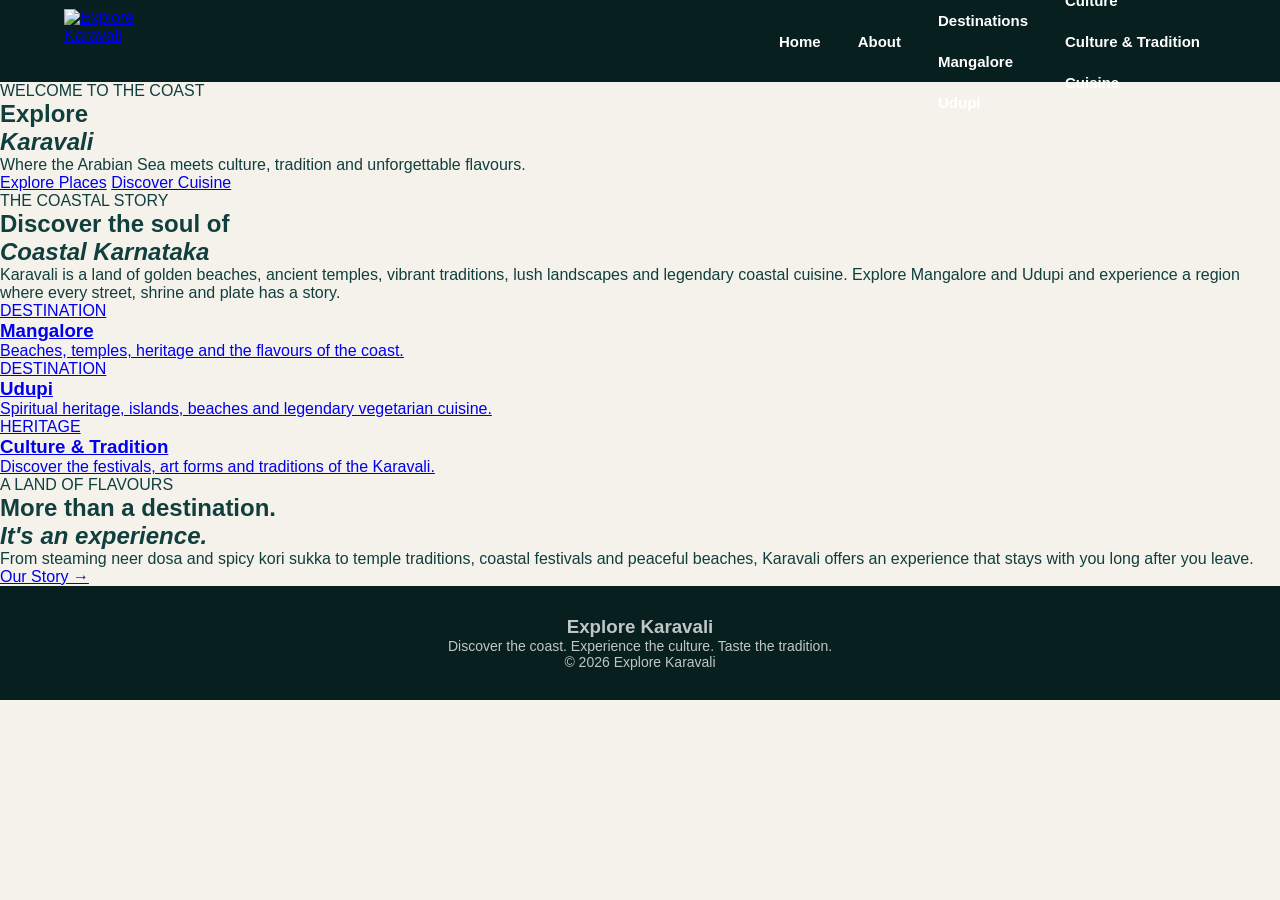
==== commit cd1f5f07: "Update index.html" ====
--- a/index.html
+++ b/index.html
@@ -1,127 +1,127 @@
 <!DOCTYPE html>
 <html lang="en">
 <head>
-    <meta charset="UTF-8">
-    <meta name="viewport" content="width=device-width, initial-scale=1.0">
-    <link rel="stylesheet" href="styles.css">
-    <link rel="preconnect" href="https://fonts.googleapis.com">
-    <link rel="preconnect" href="https://fonts.gstatic.com" crossorigin>
-    <link href="https://fonts.googleapis.com/css2?family=Lobster&family=Playfair+Display:wght@500;600;700&family=Teko:wght@400;500;600&display=swap" rel="stylesheet">
-    <title>Explore Karavali</title>
+<meta charset="UTF-8">
+<meta name="viewport" content="width=device-width, initial-scale=1.0">
+<title>Explore Karavali | Coastal Karnataka</title>
+<link rel="preconnect" href="https://fonts.googleapis.com">
+<link rel="preconnect" href="https://fonts.gstatic.com" crossorigin>
+<link href="https://fonts.googleapis.com/css2?family=DM+Sans:wght@400;500;600;700&family=Playfair+Display:wght@500;600;700&display=swap" rel="stylesheet">
+<link rel="stylesheet" href="styles.css">
 </head>
 
 <body>
 
-<header>
-    <div class="logo">
-        <a href="index.html">
-            <img src="assets/logo.png" alt="Explore Karavali">
-        </a>
-    </div>
+<header class="navbar">
+<div class="logo">
+<a href="index.html"><img src="assets/logo.png" alt="Explore Karavali"></a>
+</div>
 
-    <nav>
-        <ul>
-            <li><a href="index.html">Home</a></li>
-            <li><a href="about.html">About</a></li>
-
-            <li class="dropdown">
-                <a href="#">Places to Visit</a>
-                <div class="dropdown-content">
-                    <a href="mangalore.html">Mangalore</a>
-                    <a href="udupi.html">Udupi</a>
-                </div>
-            </li>
-
-            <li class="dropdown">
-                <a href="#">Cuisine</a>
-                <div class="dropdown-content">
-                    <a href="mngfood.html">Mangalore</a>
-                    <a href="udpfood.html">Udupi</a>
-                </div>
-            </li>
-        </ul>
-    </nav>
+<nav>
+<ul>
+<li><a href="index.html">Home</a></li>
+<li><a href="about.html">About</a></li>
+<li class="dropdown">
+<a href="destinations.html">Explore</a>
+<div class="dropdown-menu">
+<a href="destinations.html">Destinations</a>
+<a href="mangalore.html">Mangalore</a>
+<a href="udupi.html">Udupi</a>
+</div>
+</li>
+<li class="dropdown">
+<a href="cuisine.html">Culture</a>
+<div class="dropdown-menu">
+<a href="culture.html">Culture & Tradition</a>
+<a href="cuisine.html">Cuisine</a>
+</div>
+</li>
+</ul>
+</nav>
 </header>
 
 <main>
 
-    <section class="hero">
-        <div class="hero-overlay">
-            <p class="hero-small">DISCOVER THE COASTAL BEAUTY</p>
-            <h1>Explore Karavali</h1>
-            <p class="hero-text">
-                Discover the beaches, temples, culture, traditions and unforgettable flavours of coastal Karnataka.
-            </p>
-            <a href="destinations.html" class="hero-button">Explore Now</a>
-        </div>
-    </section>
+<section class="hero">
+<div class="hero-overlay"></div>
+<div class="hero-content reveal">
+<span>WELCOME TO THE COAST</span>
+<h1>Explore<br><em>Karavali</em></h1>
+<p>Where the Arabian Sea meets culture, tradition and unforgettable flavours.</p>
+<div class="hero-buttons">
+<a href="destinations.html" class="btn btn-primary">Explore Places</a>
+<a href="cuisine.html" class="btn btn-outline">Discover Cuisine</a>
+</div>
+</div>
+</section>
 
-    <section class="intro">
-        <p class="section-label">WELCOME TO KARAVALI</p>
-        <h2>Where the Coast Tells a Story</h2>
-        <p>
-            From the Arabian Sea to the Western Ghats, Karavali is a land of beautiful beaches,
-            ancient temples, vibrant traditions and legendary coastal cuisine.
-        </p>
-    </section>
+<section class="intro section reveal">
+<div class="section-label">THE COASTAL STORY</div>
+<h2>Discover the soul of<br><em>Coastal Karnataka</em></h2>
+<p>
+Karavali is a land of golden beaches, ancient temples, vibrant traditions,
+lush landscapes and legendary coastal cuisine. Explore Mangalore and Udupi
+and experience a region where every street, shrine and plate has a story.
+</p>
+</section>
 
-    <section class="destination-section">
+<section class="feature-grid section">
 
-        <div class="place-card">
-            <div class="place-image" style="background-image:url('assets/mng.jpg');"></div>
-            <div class="place-content">
-                <span>MANGALORE</span>
-                <h2>Mangalore</h2>
-                <p>
-                    A vibrant coastal city known for its temples, beaches, culture and rich
-                    Mangalorean cuisine.
-                </p>
-                <a href="mangalore.html">Discover Mangalore →</a>
-            </div>
-        </div>
+<a href="mangalore.html" class="feature-card reveal">
+<div class="feature-image" style="background-image:url('assets/mng.jpg')"></div>
+<div class="feature-content">
+<span>DESTINATION</span>
+<h3>Mangalore</h3>
+<p>Beaches, temples, heritage and the flavours of the coast.</p>
+</div>
+</a>
 
-        <div class="place-card">
-            <div class="place-image" style="background-image:url('assets/udupi.jpg');"></div>
-            <div class="place-content">
-                <span>UDUPI</span>
-                <h2>Udupi</h2>
-                <p>
-                    A spiritual and cultural destination famous for Sri Krishna Temple,
-                    pristine beaches and traditional vegetarian cuisine.
-                </p>
-                <a href="udupi.html">Discover Udupi →</a>
-            </div>
-        </div>
+<a href="udupi.html" class="feature-card reveal">
+<div class="feature-image" style="background-image:url('assets/udupi.jpg')"></div>
+<div class="feature-content">
+<span>DESTINATION</span>
+<h3>Udupi</h3>
+<p>Spiritual heritage, islands, beaches and legendary vegetarian cuisine.</p>
+</div>
+</a>
 
-    </section>
+<a href="culture.html" class="feature-card reveal">
+<div class="feature-image" style="background-image:url('assets/about.jpg')"></div>
+<div class="feature-content">
+<span>HERITAGE</span>
+<h3>Culture & Tradition</h3>
+<p>Discover the festivals, art forms and traditions of the Karavali.</p>
+</div>
+</a>
 
-    <section class="feature-section">
-        <div class="feature-image" style="background-image:url('assets/home.jpg');"></div>
+</section>
 
-        <div class="feature-content">
-            <p class="section-label">THE KARAVALI EXPERIENCE</p>
-            <h2>More Than Just a Destination</h2>
-            <p>
-                Experience the warmth of coastal people, the rhythm of traditional festivals,
-                the serenity of ancient temples and the unforgettable taste of authentic
-                Mangalorean and Udupi food.
-            </p>
-
-            <div class="feature-links">
-                <a href="mangalore.html">Places</a>
-                <a href="mngfood.html">Cuisine</a>
-                <a href="about.html">Our Story</a>
-            </div>
-        </div>
-    </section>
+<section class="split-section section reveal">
+<div class="split-image" style="background-image:url('assets/home.jpg')"></div>
+<div class="split-content">
+<div class="section-label">A LAND OF FLAVOURS</div>
+<h2>More than a destination.<br><em>It's an experience.</em></h2>
+<p>
+From steaming neer dosa and spicy kori sukka to temple traditions,
+coastal festivals and peaceful beaches, Karavali offers an experience
+that stays with you long after you leave.
+</p>
+<a href="about.html" class="text-link">Our Story →</a>
+</div>
+</section>
 
 </main>
 
 <footer>
-    <p>© 2026 Explore Karavali. All rights reserved.</p>
+<div>
+<h3>Explore Karavali</h3>
+<p>Discover the coast. Experience the culture. Taste the tradition.</p>
+</div>
+<div>
+<p>© 2026 Explore Karavali</p>
+</div>
 </footer>
 
 <script src="script.js"></script>
-
 </body>
 </html>
--- a/styles.css
+++ b/styles.css
@@ -1,1652 +1,300 @@
-@import url('https://fonts.googleapis.com/css2?family=DM+Sans:wght@400;500;600;700&family=Playfair+Display:wght@500;600;700&display=swap');
-
-:root {
-    --green:#073b3a;
-    --green2:#0b5c58;
-    --dark:#061f1f;
-    --gold:#d4a45d;
-    --gold2:#f0d49b;
-    --cream:#f7f4ed;
-    --white:#fff;
-    --text:#4a4a4a;
-    --muted:#777;
-    --shadow:0 20px 60px rgba(0,0,0,.12);
-    --transition:.45s cubic-bezier(.2,.8,.2,1);
-}
-
 * {
-    margin:0;
-    padding:0;
-    box-sizing:border-box;
+    margin: 0;
+    padding: 0;
+    box-sizing: border-box;
 }
 
 html {
-    scroll-behavior:smooth;
+    scroll-behavior: smooth;
 }
 
 body {
-    background:var(--cream);
-    color:var(--text);
-    font-family:'DM Sans',sans-serif;
-    line-height:1.7;
-    overflow-x:hidden;
-}
-
-body.loading {
-    overflow:hidden;
-}
-
-body::before {
-    content:"";
-    position:fixed;
-    inset:0;
-    background:var(--dark);
-    z-index:9999;
-    animation:loader 1s ease forwards;
-    pointer-events:none;
-}
-
-@keyframes loader {
-    0% { opacity:1; }
-    70% { opacity:1; }
-    100% { opacity:0; visibility:hidden; }
-}
-
-img {
-    max-width:100%;
-    display:block;
-}
-
-a {
-    color:inherit;
-}
-
-.navbar {
-    position:fixed;
-    top:18px;
-    left:4%;
-    right:4%;
-    height:72px;
-    padding:0 25px;
-    display:flex;
-    align-items:center;
-    justify-content:space-between;
-    z-index:1000;
-    border:1px solid rgba(255,255,255,.15);
-    border-radius:18px;
-    background:rgba(4,32,32,.72);
-    backdrop-filter:blur(20px);
-    box-shadow:0 15px 40px rgba(0,0,0,.18);
-    transition:var(--transition);
-}
-
-.navbar.scrolled {
-    top:0;
-    left:0;
-    right:0;
-    border-radius:0 0 18px 18px;
-    background:rgba(4,32,32,.94);
-}
-
-.brand {
-    display:flex;
-    align-items:center;
-    gap:10px;
-    color:white;
-    text-decoration:none;
-    font-size:13px;
-    letter-spacing:1.5px;
-    font-weight:500;
-}
-
-.brand img {
-    width:55px;
-    height:55px;
-    object-fit:contain;
-}
-
-.brand b {
-    color:var(--gold);
-    font-weight:700;
-}
-
-.nav-menu {
-    display:flex;
-    align-items:center;
-    gap:5px;
-}
-
-.nav-menu > a,
-.nav-dropdown > a {
-    position:relative;
-    color:rgba(255,255,255,.9);
-    text-decoration:none;
-    font-size:13px;
-    font-weight:600;
-    padding:10px 14px;
-    border-radius:10px;
-    transition:var(--transition);
-}
-
-.nav-menu > a:hover,
-.nav-dropdown > a:hover,
-.nav-menu > a.active,
-.nav-dropdown > a.active {
-    color:var(--gold2);
-    background:rgba(255,255,255,.06);
-}
-
-.nav-dropdown {
-    position:relative;
-}
-
-.nav-dropdown > a span {
-    color:var(--gold);
-    margin-left:4px;
-}
-
-.nav-dropdown-menu {
-    position:absolute;
-    top:calc(100% + 12px);
-    left:0;
-    min-width:200px;
-    padding:8px;
-    background:rgba(4,32,32,.97);
-    border:1px solid rgba(255,255,255,.12);
-    border-radius:14px;
-    box-shadow:var(--shadow);
-    opacity:0;
-    visibility:hidden;
-    transform:translateY(12px);
-    transition:var(--transition);
-}
-
-.nav-dropdown:hover .nav-dropdown-menu {
-    opacity:1;
-    visibility:visible;
-    transform:translateY(0);
-}
-
-.nav-dropdown-menu a {
-    display:block;
-    padding:10px 13px;
-    color:white;
-    text-decoration:none;
-    font-size:13px;
-    border-radius:9px;
-    transition:.3s;
-}
-
-.nav-dropdown-menu a:hover {
-    background:rgba(212,164,93,.15);
-    color:var(--gold2);
-    transform:translateX(4px);
-}
-
-.menu-toggle {
-    display:none;
-    border:0;
-    background:none;
-    color:white;
-    font-size:25px;
-    cursor:pointer;
-}
-
-.scroll-progress {
-    position:fixed;
-    top:0;
-    left:0;
-    height:3px;
-    width:0;
-    background:var(--gold);
-    z-index:2000;
-}
-
-.hero {
-    position:relative;
-    min-height:100vh;
-    display:flex;
-    align-items:center;
-    justify-content:center;
-    overflow:hidden;
-}
-
-.hero > img {
-    position:absolute;
-    inset:0;
-    width:100%;
-    height:100%;
-    object-fit:cover;
-    animation:heroZoom 12s ease-out forwards;
-}
-
-@keyframes heroZoom {
-    from { transform:scale(1); }
-    to { transform:scale(1.08); }
-}
-
-.hero-overlay,
-.cta-overlay {
-    position:absolute;
-    inset:0;
-    background:
-        linear-gradient(90deg,rgba(2,20,20,.82),rgba(2,20,20,.28)),
-        linear-gradient(0deg,rgba(2,20,20,.65),transparent 60%);
-}
-
-.hero-content {
-    position:relative;
-    z-index:2;
-    width:min(1100px,90%);
-    color:white;
-    text-align:left;
-    padding-top:80px;
-}
-
-.eyebrow,
-.section-label {
-    color:var(--gold);
-    font-size:11px;
-    font-weight:700;
-    letter-spacing:3px;
-    margin-bottom:15px;
-}
-
-.hero h1 {
-    font-family:'Playfair Display',serif;
-    font-size:clamp(65px,10vw,145px);
-    line-height:.95;
-    font-weight:600;
-    letter-spacing:-5px;
-    max-width:900px;
-}
-
-.hero h1 span {
-    color:var(--gold2);
-}
-
-.hero-subtitle {
-    margin-top:25px;
-    font-family:'Playfair Display',serif;
-    font-size:clamp(22px,3vw,35px);
-    max-width:750px;
-}
-
-.hero-description {
-    max-width:650px;
-    margin-top:15px;
-    color:rgba(255,255,255,.75);
-    font-size:16px;
-}
-
-.hero-buttons {
-    display:flex;
-    gap:15px;
-    margin-top:32px;
-    flex-wrap:wrap;
-}
-
-.btn {
-    display:inline-flex;
-    align-items:center;
-    justify-content:center;
-    min-height:52px;
-    padding:0 25px;
-    border-radius:50px;
-    text-decoration:none;
-    font-size:13px;
-    font-weight:700;
-    transition:var(--transition);
-}
-
-.btn-primary {
-    background:var(--gold);
-    color:#111;
-}
-
-.btn-primary:hover {
-    transform:translateY(-5px);
-    background:var(--gold2);
-    box-shadow:0 15px 35px rgba(212,164,93,.3);
-}
-
-.btn-outline {
-    color:white;
-    border:1px solid rgba(255,255,255,.5);
-    background:rgba(255,255,255,.05);
-}
-
-.btn-outline:hover {
-    background:white;
-    color:var(--dark);
-    transform:translateY(-5px);
-}
-
-.btn-dark {
-    background:var(--green);
-    color:white;
-}
-
-.btn-dark:hover {
-    background:var(--gold);
-    color:#111;
-    transform:translateY(-4px);
-}
-
-.hero-scroll {
-    position:absolute;
-    bottom:35px;
-    left:50%;
-    transform:translateX(-50%);
-    z-index:3;
-    color:white;
-    display:flex;
-    flex-direction:column;
-    align-items:center;
-    gap:5px;
-    font-size:9px;
-    letter-spacing:2px;
-}
-
-.hero-scroll i {
-    font-size:22px;
-    animation:scrollArrow 1.5s infinite;
-}
-
-@keyframes scrollArrow {
-    0%,100% { transform:translateY(0); }
-    50% { transform:translateY(8px); }
-}
-
-.section {
-    width:min(1250px,90%);
-    margin:auto;
-    padding:120px 0;
-}
-
-.section h2 {
-    color:var(--green);
-    font-family:'Playfair Display',serif;
-    font-size:clamp(38px,5vw,70px);
-    line-height:1.1;
-    font-weight:600;
-}
-
-.section-intro {
-    max-width:780px;
-    margin:22px 0 55px;
-    font-size:17px;
-    color:#666;
-}
-
-.feature-grid {
-    display:grid;
-    grid-template-columns:repeat(4,1fr);
-    gap:18px;
-}
-
-.feature-card {
-    background:white;
-    padding:35px 28px;
-    border-radius:18px;
-    box-shadow:0 10px 35px rgba(0,0,0,.06);
-    transition:var(--transition);
-}
-
-.feature-card:hover {
-    transform:translateY(-10px);
-    box-shadow:var(--shadow);
-}
-
-.feature-icon {
-    font-size:35px;
-    margin-bottom:20px;
-}
-
-.feature-card h3 {
-    color:var(--green);
-    font-family:'Playfair Display',serif;
-    font-size:25px;
-    margin-bottom:10px;
-}
-
-.feature-card p {
-    font-size:14px;
-    color:#777;
-}
-
-.destination-preview {
-    padding-top:40px;
-}
-
-.destination-grid {
-    display:grid;
-    grid-template-columns:1fr 1fr;
-    gap:22px;
-    margin-top:50px;
-}
-
-.destination-card {
-    position:relative;
-    height:600px;
-    border-radius:25px;
-    overflow:hidden;
-    text-decoration:none;
-    box-shadow:var(--shadow);
-}
-
-.destination-card img {
-    width:100%;
-    height:100%;
-    object-fit:cover;
-    transition:1s ease;
-}
-
-.destination-card:hover img {
-    transform:scale(1.08);
-}
-
-.destination-overlay {
-    position:absolute;
-    inset:0;
-    padding:40px;
-    display:flex;
-    flex-direction:column;
-    justify-content:flex-end;
-    color:white;
-    background:linear-gradient(transparent 35%,rgba(0,0,0,.8));
-}
-
-.destination-overlay span {
-    color:var(--gold2);
-    font-size:12px;
-    letter-spacing:2px;
-}
-
-.destination-overlay h3 {
-    font-family:'Playfair Display',serif;
-    font-size:48px;
-    margin:7px 0;
-}
-
-.destination-overlay p {
-    color:rgba(255,255,255,.75);
-    font-size:14px;
-}
-
-.destination-overlay strong {
-    margin-top:20px;
-    color:var(--gold2);
-    font-size:13px;
-}
-
-.split-feature {
-    width:100%;
-    display:grid;
-    grid-template-columns:1fr 1fr;
-    min-height:600px;
-    background:var(--green);
-    color:white;
-}
-
-.split-image {
-    overflow:hidden;
-    background:
-        linear-gradient(135deg,#0b5c58,#052525);
-}
-
-.split-image img {
-    width:100%;
-    height:100%;
-    object-fit:cover;
-    transition:1s;
-}
-
-.split-feature:hover .split-image img {
-    transform:scale(1.04);
-}
-
-.split-content {
-    display:flex;
-    flex-direction:column;
-    justify-content:center;
-    padding:80px;
-}
-
-.split-content h2 {
-    font-family:'Playfair Display',serif;
-    font-size:clamp(40px,5vw,65px);
-    line-height:1.1;
-    margin-bottom:25px;
-}
-
-.split-content p {
-    color:rgba(255,255,255,.72);
-    max-width:580px;
-}
-
-.mini-list {
-    display:flex;
-    flex-wrap:wrap;
-    gap:10px;
-    margin:30px 0;
-}
-
-.mini-list span,
-.thali-items span {
-    padding:8px 14px;
-    border:1px solid rgba(255,255,255,.2);
-    border-radius:50px;
-    font-size:12px;
-}
-
-.text-link {
-    color:var(--gold2);
-    text-decoration:none;
-    font-size:14px;
-    font-weight:700;
-}
-
-.food-showcase {
-    text-align:center;
-}
-
-.food-showcase .section-intro {
-    margin-left:auto;
-    margin-right:auto;
+    font-family: Arial, sans-serif;
+    background: #f5f2eb;
+    color: #103f3d;
+    overflow-x: hidden;
+}
+
+header {
+    width: 100%;
+    height: 82px;
+    padding: 0 5%;
+    background: #071f1e;
+    display: flex;
+    align-items: center;
+    justify-content: space-between;
+    position: sticky;
+    top: 0;
+    z-index: 1000;
+}
+
+.logo {
+    height: 70px;
+    display: flex;
+    align-items: center;
+}
+
+.logo img {
+    width: 90px;
+    height: 65px;
+    object-fit: contain;
+    display: block;
+}
+
+nav ul {
+    display: flex;
+    align-items: center;
+    list-style: none;
+    gap: 5px;
+}
+
+nav ul li {
+    position: relative;
+}
+
+nav ul li a {
+    display: block;
+    padding: 12px 16px;
+    color: white;
+    text-decoration: none;
+    font-size: 15px;
+    font-weight: 600;
+    white-space: nowrap;
+}
+
+nav ul li a:hover {
+    color: #e1a052;
+}
+
+.dropdown-content {
+    position: absolute;
+    top: 100%;
+    left: 0;
+    width: 190px;
+    background: #103f3d;
+    padding: 8px;
+    border-radius: 10px;
+    box-shadow: 0 15px 35px rgba(0,0,0,0.25);
+    opacity: 0;
+    visibility: hidden;
+    transform: translateY(8px);
+    transition: 0.25s ease;
+}
+
+.dropdown-content a {
+    padding: 10px 12px;
+    border-radius: 6px;
+}
+
+.dropdown-content a:hover {
+    background: rgba(255,255,255,0.1);
+}
+
+.dropdown:hover .dropdown-content {
+    opacity: 1;
+    visibility: visible;
+    transform: translateY(0);
+}
+
+.page-hero {
+    width: 100%;
+    height: 480px;
+    display: flex;
+    flex-direction: column;
+    align-items: center;
+    justify-content: center;
+    text-align: center;
+    color: white;
+    background-position: center;
+    background-size: cover;
+}
+
+.food-hero {
+    background-image:
+        linear-gradient(rgba(0,0,0,0.42), rgba(0,0,0,0.55)),
+        url("assets/mangalore.jpg");
+}
+
+.page-hero p {
+    color: #e2a054;
+    font-size: 14px;
+    font-weight: bold;
+    letter-spacing: 4px;
+    margin-bottom: 18px;
+}
+
+.page-hero h1 {
+    font-family: "Playfair Display", serif;
+    font-size: clamp(50px, 8vw, 90px);
+    line-height: 1;
+}
+
+.food-intro {
+    max-width: 850px;
+    margin: 0 auto;
+    padding: 90px 25px 60px;
+    text-align: center;
+}
+
+.food-intro h2 {
+    font-family: "Playfair Display", serif;
+    font-size: clamp(38px, 5vw, 58px);
+    color: #073f3d;
+    margin-bottom: 20px;
+}
+
+.food-intro p {
+    color: #687574;
+    font-size: 18px;
+    line-height: 1.8;
 }
 
 .food-grid {
-    display:grid;
-    grid-template-columns:repeat(4,1fr);
-    gap:18px;
-    margin-bottom:45px;
+    width: min(1250px, calc(100% - 60px));
+    margin: 0 auto;
+    padding: 20px 0 100px;
+    display: grid;
+    grid-template-columns: repeat(3, minmax(0, 1fr));
+    gap: 30px;
+    align-items: start;
 }
 
 .food-card {
-    background:white;
-    border-radius:18px;
-    overflow:hidden;
-    text-align:left;
-    text-decoration:none;
-    box-shadow:0 10px 35px rgba(0,0,0,.06);
-    transition:var(--transition);
+    width: 100%;
+    min-width: 0;
+    background: #ffffff;
+    border-radius: 22px;
+    overflow: hidden;
+    box-shadow: 0 12px 35px rgba(0,0,0,0.09);
+    transition: transform 0.35s ease, box-shadow 0.35s ease;
 }
 
 .food-card:hover {
-    transform:translateY(-10px);
-    box-shadow:var(--shadow);
-}
-
-.food-card img {
-    width:100%;
-    height:230px;
-    object-fit:cover;
-    transition:.8s;
-}
-
-.food-card:hover img {
-    transform:scale(1.07);
-}
-
-.food-card > div {
-    padding:23px;
-}
-
-.food-card span,
-.dish-card span,
-.cuisine-category span,
-.place-row span {
-    color:var(--gold);
-    font-size:10px;
-    font-weight:700;
-    letter-spacing:2px;
-}
-
-.food-card h3 {
-    color:var(--green);
-    font-family:'Playfair Display',serif;
-    font-size:24px;
-    margin:5px 0;
-}
-
-.food-card p {
-    color:#777;
-    font-size:13px;
-}
-
-.culture-strip {
-    display:grid;
-    grid-template-columns:repeat(4,1fr);
-    background:var(--green);
-    color:white;
-}
-
-.culture-strip > div {
-    padding:55px 35px;
-    border-right:1px solid rgba(255,255,255,.1);
-    transition:.4s;
-}
-
-.culture-strip > div:hover {
-    background:var(--green2);
-}
-
-.culture-strip span {
-    color:var(--gold);
-    font-size:11px;
-    letter-spacing:2px;
-}
-
-.culture-strip h3 {
-    font-family:'Playfair Display',serif;
-    font-size:28px;
-    margin:10px 0;
-}
-
-.culture-strip p {
-    color:rgba(255,255,255,.65);
-    font-size:13px;
-}
-
-.cta {
-    position:relative;
-    min-height:580px;
-    display:flex;
-    align-items:center;
-    justify-content:center;
-    text-align:center;
-    overflow:hidden;
-    background:
-        url("assets/home.jpg")
-        center/cover fixed;
-}
-
-.cta-content {
-    position:relative;
-    z-index:2;
-    color:white;
-}
-
-.cta h2 {
-    font-family:'Playfair Display',serif;
-    font-size:clamp(45px,7vw,90px);
-    line-height:1;
-    margin:15px 0;
-}
-
-.cta p:not(.eyebrow) {
-    color:rgba(255,255,255,.75);
-    margin-bottom:30px;
-}
-
-.page-hero {
-    position:relative;
-    min-height:70vh;
-    display:flex;
-    align-items:flex-end;
-    overflow:hidden;
-}
-
-.page-hero > img {
-    position:absolute;
-    inset:0;
-    width:100%;
-    height:100%;
-    object-fit:cover;
-}
-
-.page-hero-content {
-    position:relative;
-    z-index:2;
-    width:min(1250px,90%);
-    margin:auto;
-    padding:0 0 90px;
-    color:white;
-}
-
-.page-hero-content h1 {
-    max-width:900px;
-    font-family:'Playfair Display',serif;
-    font-size:clamp(48px,7vw,90px);
-    line-height:1;
-    margin:10px 0 20px;
-}
-
-.page-hero-content p:not(.eyebrow) {
-    color:rgba(255,255,255,.75);
-    font-size:18px;
-}
-
-.large-destination-grid {
-    display:grid;
-    grid-template-columns:1fr 1fr;
-    gap:25px;
-}
-
-.large-destination-card {
-    background:white;
-    border-radius:22px;
-    overflow:hidden;
-    text-decoration:none;
-    box-shadow:var(--shadow);
-    transition:var(--transition);
-}
-
-.large-destination-card:hover {
-    transform:translateY(-10px);
-}
-
-.large-destination-card > img {
-    width:100%;
-    height:430px;
-    object-fit:cover;
-    transition:.8s;
-}
-
-.large-destination-card:hover > img {
-    transform:scale(1.05);
-}
-
-.large-destination-content {
-    padding:35px;
-}
-
-.large-destination-content span {
-    color:var(--gold);
-    font-size:10px;
-    font-weight:700;
-    letter-spacing:2px;
-}
-
-.large-destination-content h3 {
-    color:var(--green);
-    font-family:'Playfair Display',serif;
-    font-size:35px;
-    margin:8px 0;
-}
-
-.large-destination-content p {
-    color:#777;
-    font-size:14px;
-    margin-bottom:18px;
-}
-
-.large-destination-content strong {
-    color:var(--green);
-    font-size:13px;
-}
-
-.experience-section {
-    padding:100px 5%;
-    background:#ebe7dc;
-}
-
-.experience-section > .section-label,
-.experience-section > h2 {
-    width:min(1250px,100%);
-    margin-left:auto;
-    margin-right:auto;
-}
-
-.experience-section h2 {
-    color:var(--green);
-    font-family:'Playfair Display',serif;
-    font-size:55px;
-    margin-bottom:45px;
-}
-
-.experience-grid {
-    width:min(1250px,100%);
-    margin:auto;
-    display:grid;
-    grid-template-columns:repeat(4,1fr);
-    gap:18px;
-}
-
-.experience-card {
-    padding:35px;
-    background:white;
-    border-radius:18px;
-    transition:var(--transition);
-}
-
-.experience-card:hover {
-    transform:translateY(-8px);
-}
-
-.experience-card > div {
-    font-size:35px;
-}
-
-.experience-card h3 {
-    color:var(--green);
-    font-family:'Playfair Display',serif;
-    font-size:24px;
-    margin:10px 0;
-}
-
-.experience-card p {
-    font-size:13px;
-    color:#777;
-}
-
-.info-grid {
-    display:grid;
-    grid-template-columns:repeat(4,1fr);
-    gap:18px;
-}
-
-.info-card {
-    padding:32px;
-    background:white;
-    border-radius:18px;
-    box-shadow:0 10px 30px rgba(0,0,0,.05);
-    transition:var(--transition);
-}
-
-.info-card:hover {
-    transform:translateY(-8px);
-    box-shadow:var(--shadow);
-}
-
-.info-card > span {
-    color:var(--gold);
-    font-size:12px;
-    letter-spacing:2px;
-}
-
-.info-card h3 {
-    color:var(--green);
-    font-family:'Playfair Display',serif;
-    font-size:26px;
-    margin:10px 0;
-}
-
-.info-card p {
-    color:#777;
-    font-size:13px;
-}
-
-.places-list {
-    width:min(1100px,90%);
-    margin:auto;
-    padding:80px 0 120px;
-}
-
-.places-list > h2 {
-    color:var(--green);
-    font-family:'Playfair Display',serif;
-    font-size:60px;
-    margin-bottom:50px;
-}
-
-.place-row {
-    display:grid;
-    grid-template-columns:1fr 1fr;
-    min-height:430px;
-    margin-bottom:25px;
-    background:white;
-    border-radius:22px;
-    overflow:hidden;
-    box-shadow:0 10px 30px rgba(0,0,0,.06);
-}
-
-.place-row.reverse > img {
-    order:2;
-}
-
-.place-row > img {
-    width:100%;
-    height:100%;
-    min-height:430px;
-    object-fit:cover;
-    transition:.8s;
-}
-
-.place-row:hover > img {
-    transform:scale(1.04);
-}
-
-.place-row > div {
-    padding:55px;
-    display:flex;
-    flex-direction:column;
-    justify-content:center;
-}
-
-.place-row h3 {
-    color:var(--green);
-    font-family:'Playfair Display',serif;
-    font-size:38px;
-    margin:10px 0 15px;
-}
-
-.place-row p {
-    color:#777;
-    font-size:15px;
-}
-
-.cta-small {
-    margin:0 auto 100px;
-    width:min(1100px,90%);
-    padding:80px 40px;
-    border-radius:25px;
-    text-align:center;
-    color:white;
-    background:linear-gradient(135deg,var(--green),var(--dark));
-}
-
-.cta-small h2 {
-    font-family:'Playfair Display',serif;
-    font-size:clamp(35px,5vw,60px);
-    margin-bottom:30px;
-}
-
-.culture-grid {
-    display:grid;
-    grid-template-columns:repeat(4,1fr);
-    gap:18px;
-    margin-top:50px;
-}
-
-.culture-card {
-    padding:32px;
-    background:white;
-    border-radius:18px;
-    box-shadow:0 10px 30px rgba(0,0,0,.05);
-    transition:var(--transition);
-}
-
-.culture-card:hover {
-    transform:translateY(-9px);
-    box-shadow:var(--shadow);
-}
-
-.culture-number {
-    color:var(--gold);
-    font-size:11px;
-    letter-spacing:2px;
-}
-
-.culture-symbol {
-    font-size:35px;
-    margin:20px 0 10px;
-}
-
-.culture-card h3 {
-    color:var(--green);
-    font-family:'Playfair Display',serif;
-    font-size:27px;
-}
-
-.culture-card p {
-    color:#777;
-    font-size:13px;
-    margin:10px 0 20px;
-}
-
-.culture-card > span {
-    color:var(--gold);
-    font-size:9px;
-    font-weight:700;
-    letter-spacing:1.5px;
-}
-
-.quote-section {
-    padding:120px 8%;
-    background:var(--green);
-    color:white;
-    text-align:center;
-}
-
-.quote-mark {
-    color:var(--gold);
-    font-family:Georgia,serif;
-    font-size:100px;
-    line-height:.5;
-}
-
-.quote-section h2 {
-    max-width:900px;
-    margin:40px auto 20px;
-    font-family:'Playfair Display',serif;
-    font-size:clamp(35px,5vw,65px);
-    line-height:1.15;
-}
-
-.quote-section p {
-    color:var(--gold2);
-}
-
-.respect-grid {
-    display:grid;
-    grid-template-columns:repeat(3,1fr);
-    gap:20px;
-}
-
-.respect-grid > div {
-    padding:35px;
-    border-top:2px solid var(--gold);
-}
-
-.respect-grid h3 {
-    color:var(--green);
-    font-family:'Playfair Display',serif;
-    font-size:25px;
-    margin-bottom:10px;
-}
-
-.respect-grid p {
-    color:#777;
-    font-size:14px;
-}
-
-.cuisine-category-grid {
-    display:grid;
-    grid-template-columns:1fr 1fr;
-    gap:25px;
-}
-
-.cuisine-category {
-    display:grid;
-    grid-template-columns:45% 55%;
-    background:white;
-    border-radius:20px;
-    overflow:hidden;
-    text-decoration:none;
-    box-shadow:0 10px 35px rgba(0,0,0,.06);
-    transition:var(--transition);
-}
-
-.cuisine-category:hover {
-    transform:translateY(-8px);
-    box-shadow:var(--shadow);
-}
-
-.cuisine-category img {
-    width:100%;
-    height:100%;
-    min-height:300px;
-    object-fit:cover;
-}
-
-.cuisine-category > div {
-    padding:35px;
-}
-
-.cuisine-category h3 {
-    color:var(--green);
-    font-family:'Playfair Display',serif;
-    font-size:30px;
-    margin:10px 0;
-}
-
-.cuisine-category p {
-    color:#777;
-    font-size:13px;
-    margin-bottom:20px;
-}
-
-.cuisine-category strong {
-    color:var(--green);
-    font-size:12px;
-}
-
-.food-mosaic {
-    width:min(1250px,90%);
-    margin:auto;
-    display:grid;
-    grid-template-columns:2fr 1fr 1fr;
-    grid-template-rows:280px 280px;
-    gap:15px;
-}
-
-.food-mosaic-item {
-    position:relative;
-    overflow:hidden;
-    border-radius:18px;
-}
-
-.food-mosaic-item.tall {
-    grid-row:span 2;
-}
-
-.food-mosaic-item img {
-    width:100%;
-    height:100%;
-    object-fit:cover;
-    transition:.8s;
-}
-
-.food-mosaic-item:hover img {
-    transform:scale(1.08);
-}
-
-.food-mosaic-item > div {
-    position:absolute;
-    inset:auto 0 0;
-    padding:25px;
-    color:white;
-    background:linear-gradient(transparent,rgba(0,0,0,.75));
-}
-
-.food-mosaic-item span {
-    color:var(--gold2);
-    font-size:10px;
-}
-
-.food-mosaic-item h3 {
-    font-family:'Playfair Display',serif;
-    font-size:25px;
-}
-
-.food-guide {
-    display:grid;
-    grid-template-columns:repeat(3,1fr);
-    gap:20px;
-}
-
-.food-guide > div {
-    padding:30px;
-    background:white;
-    border-radius:16px;
-    border-left:3px solid var(--gold);
-}
-
-.food-guide span {
-    color:var(--gold);
-    font-size:11px;
-}
-
-.food-guide h3 {
-    color:var(--green);
-    font-family:'Playfair Display',serif;
-    font-size:25px;
-    margin:8px 0;
-}
-
-.food-guide p {
-    color:#777;
-    font-size:13px;
-}
-
-.dish-grid {
-    display:grid;
-    grid-template-columns:repeat(4,1fr);
-    gap:20px;
-    margin-top:45px;
-}
-
-.dish-card {
-    background:white;
-    border-radius:18px;
-    overflow:hidden;
-    box-shadow:0 10px 30px rgba(0,0,0,.05);
-    transition:var(--transition);
-}
-
-.dish-card:hover {
-    transform:translateY(-8px);
-    box-shadow:var(--shadow);
-}
-
-.dish-card img {
-    width:100%;
-    height:240px;
-    object-fit:cover;
-    transition:.8s;
-}
-
-.dish-card:hover img {
-    transform:scale(1.06);
-}
-
-.dish-card > div {
-    padding:25px;
-}
-
-.dish-card h3 {
-    color:var(--green);
-    font-family:'Playfair Display',serif;
-    font-size:24px;
-    margin:5px 0 8px;
-}
-
-.dish-card p {
-    color:#777;
-    font-size:13px;
-}
-
-.food-note {
-    width:min(1100px,90%);
-    margin:0 auto 100px;
-    padding:65px;
-    background:var(--green);
-    color:white;
-    display:grid;
-    grid-template-columns:1fr 1fr;
-    gap:50px;
-    align-items:center;
-    border-radius:22px;
-}
-
-.food-note h2 {
-    font-family:'Playfair Display',serif;
-    font-size:clamp(35px,4vw,55px);
-    line-height:1.1;
-}
-
-.food-note > p {
-    color:rgba(255,255,255,.7);
-}
-
-.thali-section {
-    width:min(1100px,90%);
-    margin:0 auto 100px;
-    padding:90px;
-    background:linear-gradient(135deg,#0b5c58,#052525);
-    color:white;
-    border-radius:25px;
-}
-
-.thali-content {
-    max-width:700px;
-}
-
-.thali-content h2 {
-    font-family:'Playfair Display',serif;
-    font-size:55px;
-    line-height:1.1;
-    margin-bottom:20px;
-}
-
-.thali-content p {
-    color:rgba(255,255,255,.7);
-}
-
-.thali-items {
-    display:flex;
-    flex-wrap:wrap;
-    gap:10px;
-    margin-top:30px;
-}
-
-.about-section {
-    padding-bottom:70px;
-}
-
-.about-grid {
-    display:grid;
-    grid-template-columns:1fr 1.3fr;
-    gap:100px;
-}
-
-.about-grid h2 {
-    margin-top:10px;
-}
-
-.about-grid p {
-    color:#666;
-    margin-bottom:20px;
-    font-size:16px;
-}
-
-.values-section {
-    display:grid;
-    grid-template-columns:repeat(4,1fr);
-    background:var(--green);
-    color:white;
-}
-
-.value {
-    padding:60px 40px;
-    border-right:1px solid rgba(255,255,255,.1);
-}
-
-.value span {
-    color:var(--gold);
-    font-size:11px;
-}
-
-.value h3 {
-    font-family:'Playfair Display',serif;
-    font-size:30px;
-    margin:10px 0;
-}
-
-.value p {
-    color:rgba(255,255,255,.65);
-    font-size:13px;
+    transform: translateY(-8px);
+    box-shadow: 0 22px 45px rgba(0,0,0,0.15);
+}
+
+.food-image {
+    width: 100%;
+    height: 270px;
+    min-height: 270px;
+    display: block;
+    background-position: center;
+    background-repeat: no-repeat;
+    background-size: cover;
+}
+
+.food-content {
+    width: 100%;
+    min-height: 220px;
+    padding: 28px 30px 30px;
+    background: #ffffff;
+}
+
+.food-content span {
+    display: block;
+    color: #d69749;
+    font-size: 12px;
+    font-weight: bold;
+    letter-spacing: 3px;
+    margin-bottom: 12px;
+}
+
+.food-content h2 {
+    font-family: "Playfair Display", serif;
+    color: #123f3d;
+    font-size: 29px;
+    line-height: 1.25;
+    margin-bottom: 14px;
+}
+
+.food-content p {
+    color: #687574;
+    font-size: 15px;
+    line-height: 1.7;
+    margin-bottom: 16px;
+}
+
+.food-content a {
+    display: inline-block;
+    color: #164f4c;
+    font-size: 14px;
+    font-weight: 600;
+    text-decoration: underline;
+    margin-right: 12px;
+    margin-bottom: 6px;
+}
+
+.food-content a:hover {
+    color: #d69749;
 }
 
 footer {
-    background:#041f1f;
-    color:white;
-}
-
-.footer-main {
-    width:min(1200px,90%);
-    margin:auto;
-    padding:80px 0;
-    display:grid;
-    grid-template-columns:2fr 1fr 1fr 1fr;
-    gap:50px;
-}
-
-.footer-brand img {
-    width:70px;
-    margin-bottom:15px;
-}
-
-.footer-brand h3 {
-    color:var(--gold);
-    font-size:14px;
-    letter-spacing:2px;
-}
-
-.footer-brand p {
-    max-width:300px;
-    color:rgba(255,255,255,.55);
-    font-size:13px;
-    margin-top:12px;
-}
-
-.footer-main h4 {
-    color:white;
-    margin-bottom:18px;
-    font-size:14px;
-}
-
-.footer-main a {
-    display:block;
-    color:rgba(255,255,255,.55);
-    text-decoration:none;
-    font-size:13px;
-    margin:9px 0;
-    transition:.3s;
-}
-
-.footer-main a:hover {
-    color:var(--gold);
-    transform:translateX(3px);
-}
-
-.footer-bottom {
-    width:min(1200px,90%);
-    margin:auto;
-    padding:20px 0;
-    border-top:1px solid rgba(255,255,255,.1);
-    display:flex;
-    justify-content:space-between;
-    color:rgba(255,255,255,.4);
-    font-size:11px;
-}
-
-.reveal {
-    opacity:0;
-    transform:translateY(50px);
-    transition:opacity .9s ease,transform .9s cubic-bezier(.2,.8,.2,1);
-}
-
-.reveal.active {
-    opacity:1;
-    transform:translateY(0);
-}
-
-@media(max-width:1000px) {
-
-    .feature-grid,
-    .food-grid,
-    .info-grid,
-    .culture-grid,
-    .dish-grid {
-        grid-template-columns:repeat(2,1fr);
-    }
-
-    .experience-grid {
-        grid-template-columns:repeat(2,1fr);
-    }
-
-    .footer-main {
-        grid-template-columns:2fr 1fr 1fr;
-    }
-}
-
-@media(max-width:750px) {
-
-    .navbar {
-        top:10px;
-        left:3%;
-        right:3%;
-        height:65px;
-        padding:0 15px;
-    }
-
-    .navbar.scrolled {
-        top:0;
-        border-radius:0 0 15px 15px;
-    }
-
-    .brand {
-        font-size:10px;
-    }
-
-    .brand img {
-        width:45px;
-        height:45px;
-    }
-
-    .menu-toggle {
-        display:block;
-    }
-
-    .nav-menu {
-        position:absolute;
-        top:75px;
-        left:0;
-        right:0;
-        padding:15px;
-        flex-direction:column;
-        align-items:stretch;
-        background:rgba(4,32,32,.98);
-        border-radius:15px;
-        opacity:0;
-        visibility:hidden;
-        transform:translateY(-10px);
-        transition:.3s;
-    }
-
-    .nav-menu.open {
-        opacity:1;
-        visibility:visible;
-        transform:translateY(0);
-    }
-
-    .nav-dropdown-menu {
-        position:static;
-        display:none;
-        opacity:1;
-        visibility:visible;
-        transform:none;
-        box-shadow:none;
-        background:rgba(255,255,255,.04);
-        border:0;
-        margin-top:5px;
-    }
-
-    .nav-dropdown.open .nav-dropdown-menu {
-        display:block;
-    }
-
-    .hero-content {
-        padding-top:100px;
-    }
-
-    .hero h1 {
-        font-size:65px;
-        letter-spacing:-3px;
-    }
-
-    .hero-subtitle {
-        font-size:22px;
-    }
-
-    .hero-scroll {
-        display:none;
-    }
-
-    .section {
-        padding:80px 0;
-    }
-
-    .feature-grid,
-    .destination-grid,
-    .food-grid,
-    .culture-grid,
-    .info-grid,
-    .large-destination-grid,
-    .cuisine-category-grid,
-    .food-guide,
-    .dish-grid,
-    .respect-grid,
-    .about-grid {
-        grid-template-columns:1fr;
-    }
-
-    .destination-card {
-        height:480px;
-    }
-
-    .split-feature {
-        grid-template-columns:1fr;
-    }
-
-    .split-image {
-        min-height:400px;
-    }
-
-    .split-content {
-        padding:60px 7%;
-    }
-
-    .culture-strip {
-        grid-template-columns:1fr 1fr;
-    }
-
-    .culture-strip > div {
-        padding:35px 25px;
-    }
-
-    .experience-grid {
-        grid-template-columns:1fr;
+    width: 100%;
+    padding: 30px 20px;
+    background: #071f1e;
+    color: rgba(255,255,255,0.75);
+    text-align: center;
+}
+
+footer p {
+    font-size: 14px;
+}
+
+@media (max-width: 950px) {
+
+    header {
+        height: auto;
+        min-height: 82px;
+        padding: 10px 3%;
+        flex-direction: column;
+    }
+
+    nav ul {
+        flex-wrap: wrap;
+        justify-content: center;
+    }
+
+    .food-grid {
+        grid-template-columns: repeat(2, minmax(0, 1fr));
+    }
+}
+
+@media (max-width: 600px) {
+
+    header {
+        position: relative;
+    }
+
+    nav ul {
+        gap: 0;
+    }
+
+    nav ul li a {
+        padding: 8px;
+        font-size: 12px;
     }
 
     .page-hero {
-        min-height:65vh;
-    }
-
-    .page-hero-content {
-        padding-bottom:65px;
-    }
-
-    .page-hero-content h1 {
-        font-size:48px;
-    }
-
-    .place-row,
-    .place-row.reverse {
-        grid-template-columns:1fr;
-    }
-
-    .place-row.reverse > img {
-        order:0;
-    }
-
-    .place-row > img {
-        min-height:300px;
-    }
-
-    .place-row > div {
-        padding:35px;
-    }
-
-    .place-row h3 {
-        font-size:31px;
-    }
-
-    .food-mosaic {
-        grid-template-columns:1fr 1fr;
-        grid-template-rows:220px 220px 220px;
-    }
-
-    .food-mosaic-item.tall {
-        grid-row:span 2;
-    }
-
-    .food-note {
-        grid-template-columns:1fr;
-        padding:45px 30px;
-    }
-
-    .thali-section {
-        padding:55px 30px;
-    }
-
-    .thali-content h2 {
-        font-size:40px;
-    }
-
-    .footer-main {
-        grid-template-columns:1fr 1fr;
-        gap:35px;
-        padding:60px 0;
-    }
-
-    .footer-brand {
-        grid-column:1/-1;
-    }
-
-    .footer-bottom {
-        flex-direction:column;
-        gap:7px;
-    }
-}
-
-@media(max-width:480px) {
-
-    .hero h1 {
-        font-size:54px;
-    }
-
-    .hero-buttons {
-        flex-direction:column;
-        align-items:flex-start;
-    }
-
-    .btn {
-        width:100%;
-    }
-
-    .culture-strip {
-        grid-template-columns:1fr;
-    }
-
-    .food-mosaic {
-        display:flex;
-        flex-direction:column;
-    }
-
-    .food-mosaic-item,
-    .food-mosaic-item.tall {
-        height:280px;
-    }
-
-    .footer-main {
-        grid-template-columns:1fr;
-    }
-
-    .footer-brand {
-        grid-column:auto;
-    }
-}
+        height: 380px;
+    }
+
+    .page-hero h1 {
+        font-size: 52px;
+    }
+
+    .food-grid {
+        width: calc(100% - 30px);
+        grid-template-columns: 1fr;
+        gap: 22px;
+    }
+
+    .food-image {
+        height: 260px;
+        min-height: 260px;
+    }
+
+    .food-content {
+        min-height: auto;
+    }
+}
